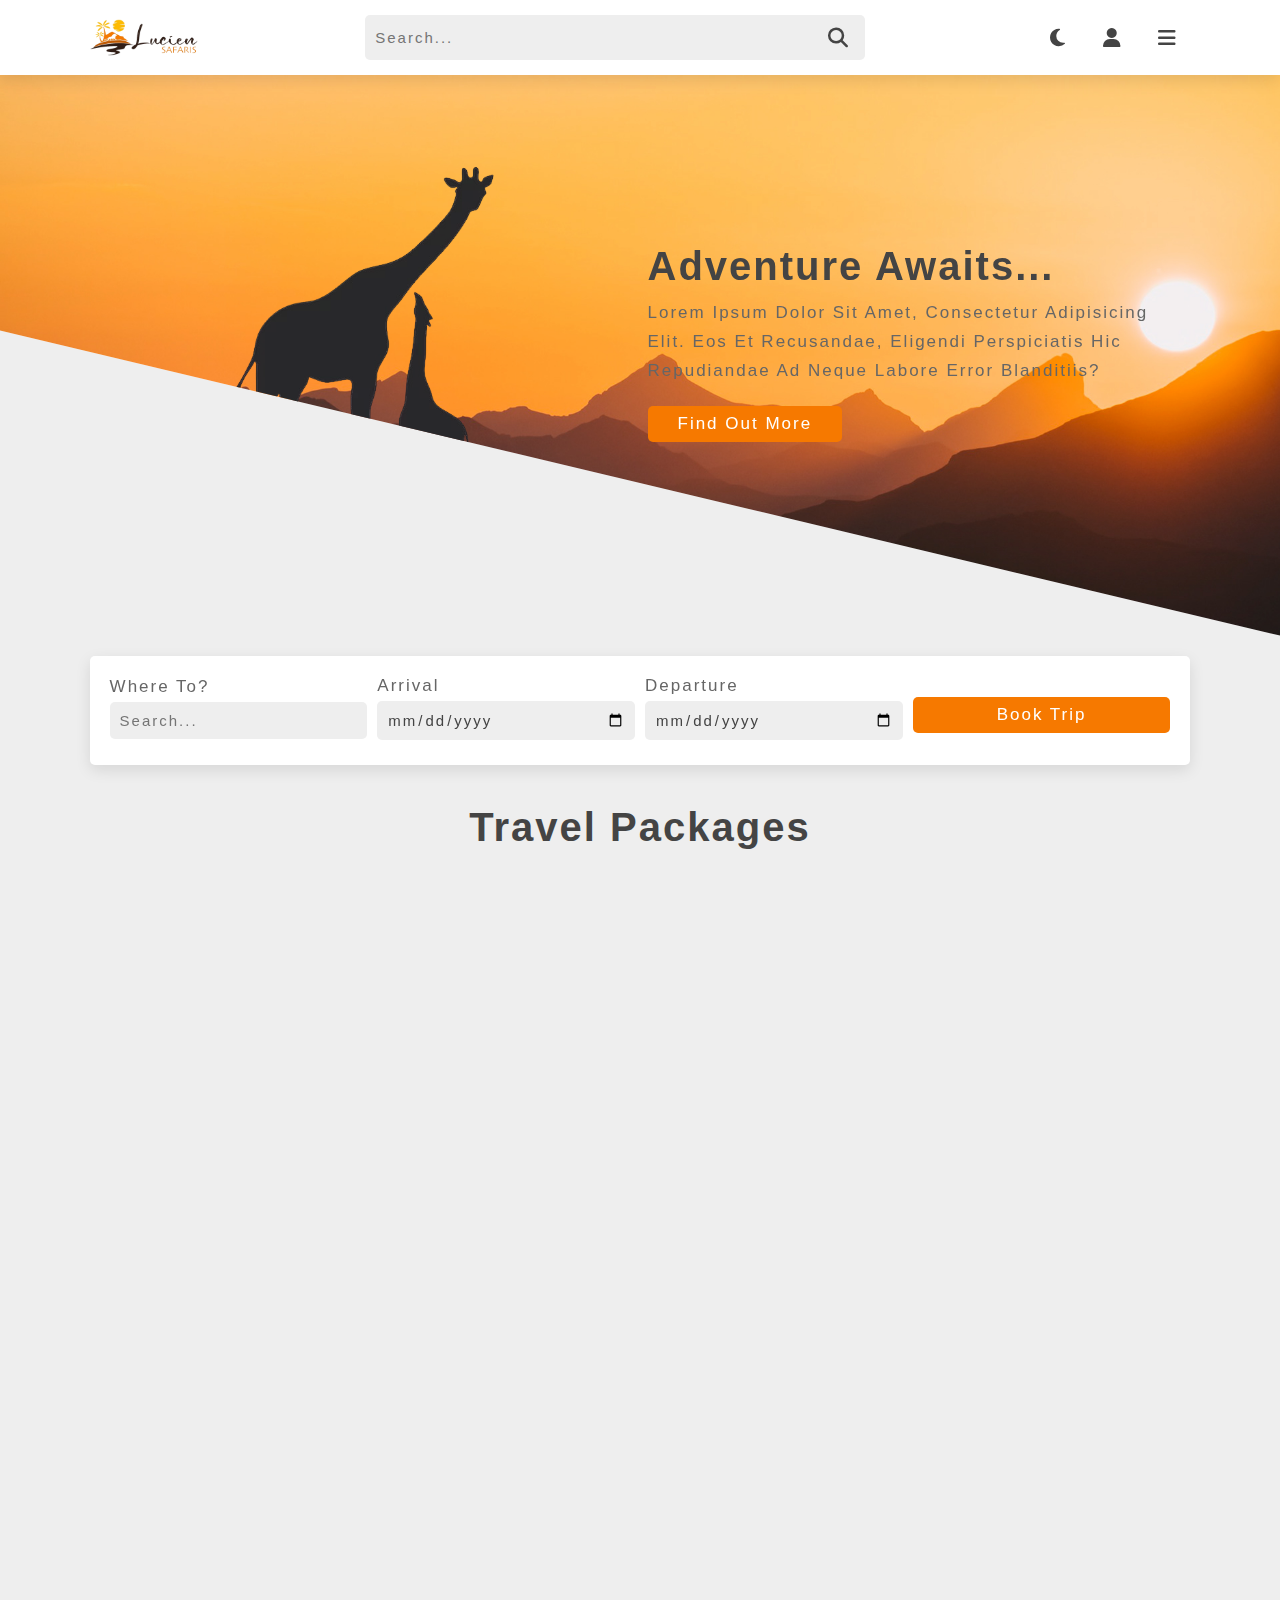
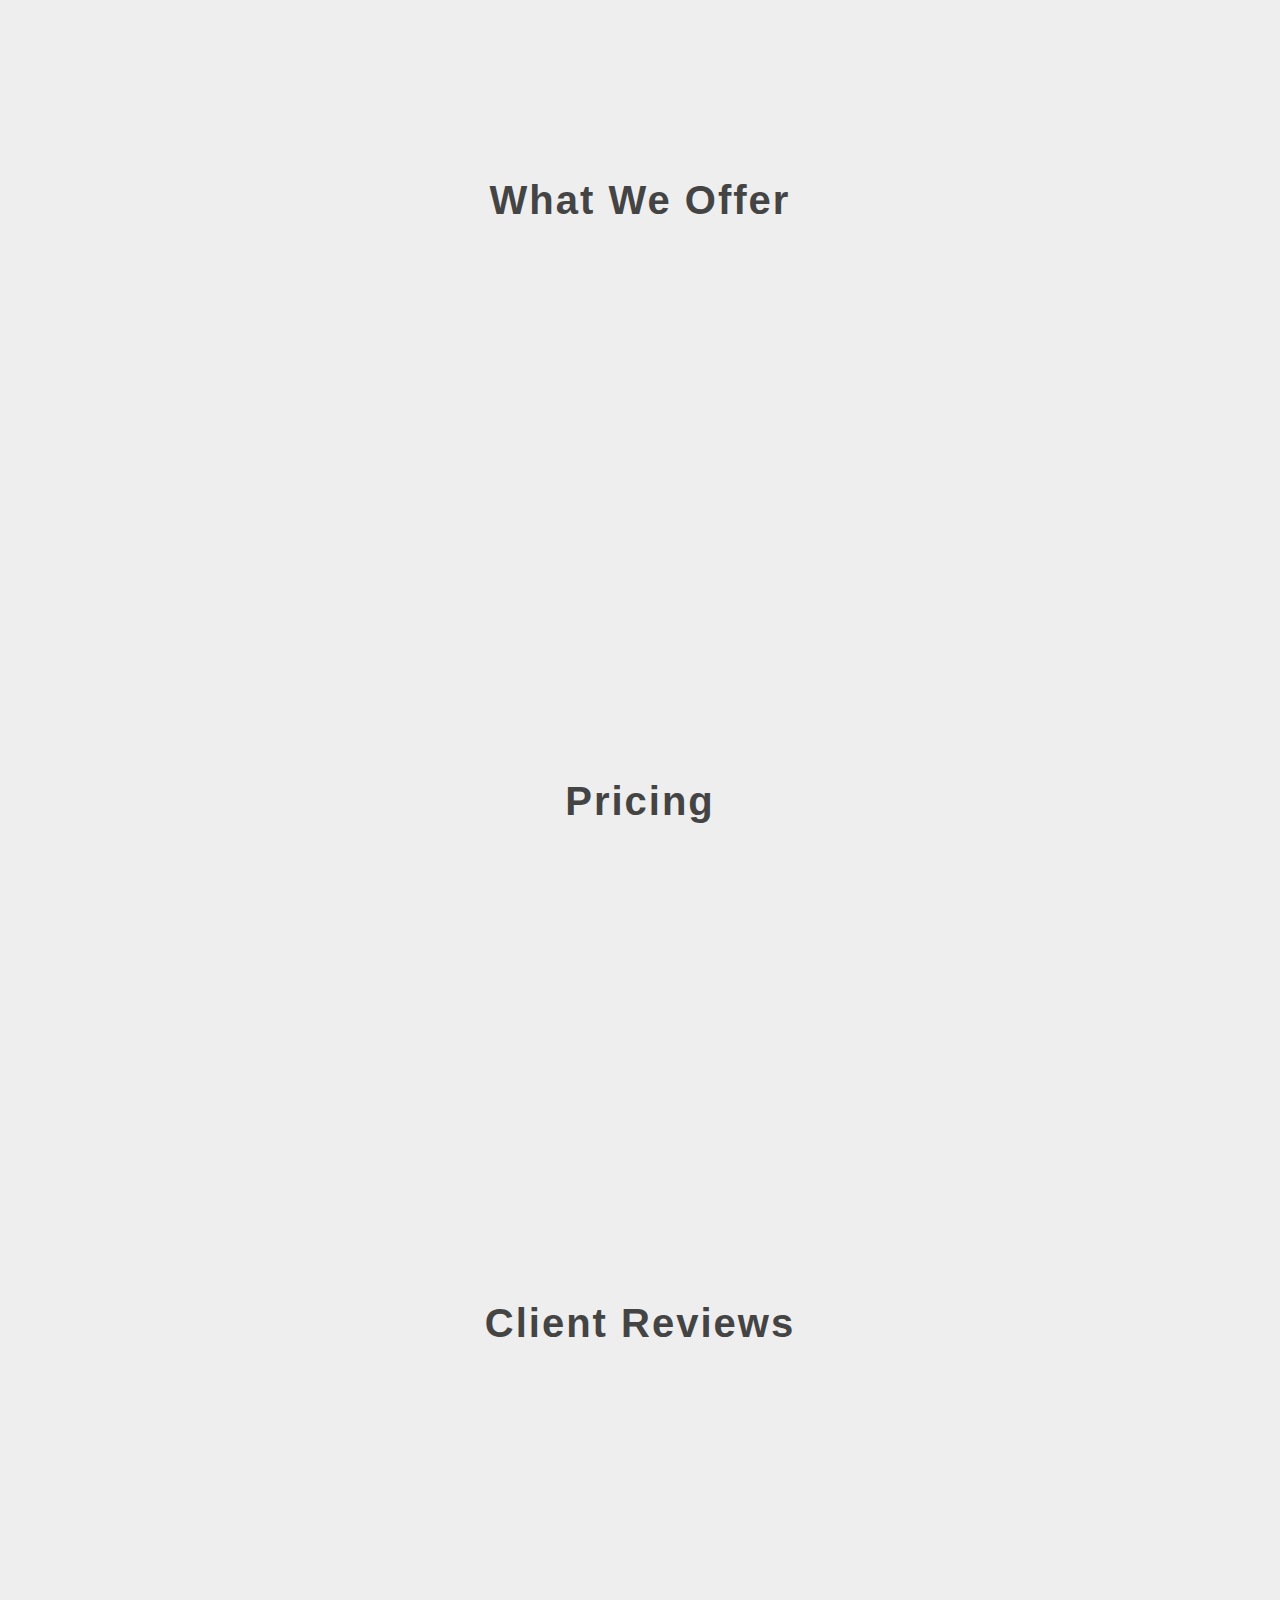
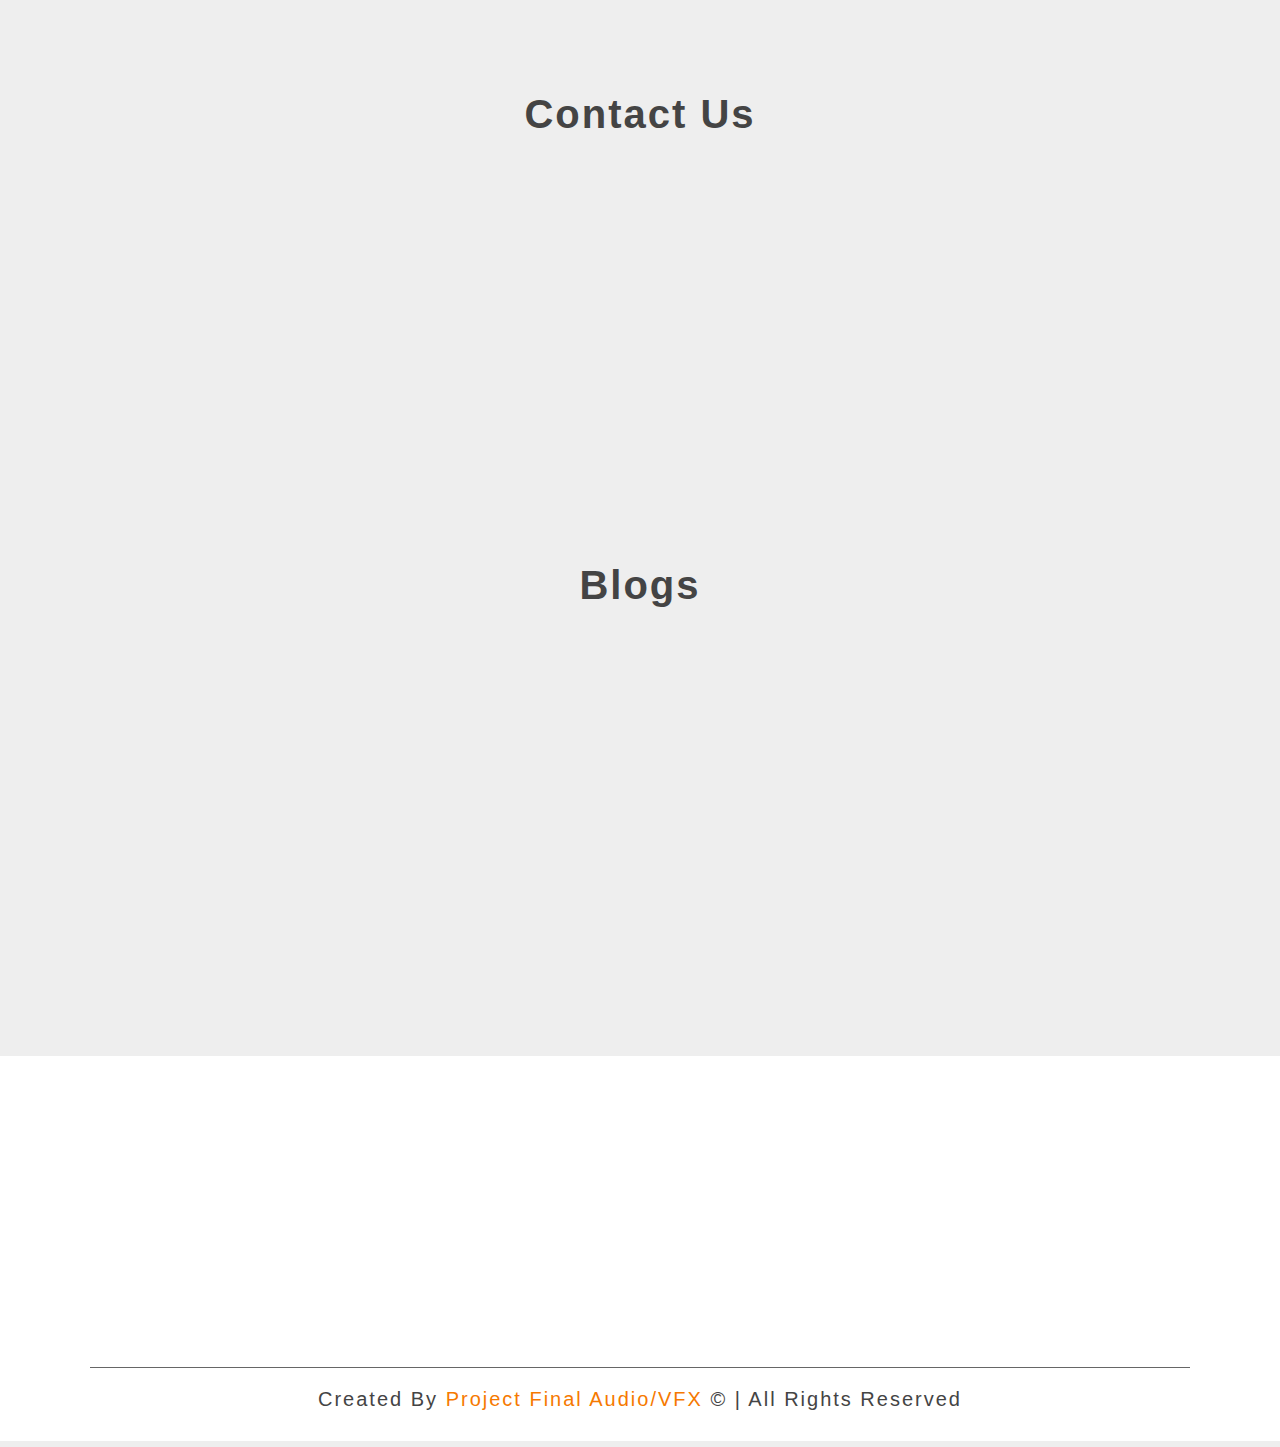
==== index.html @ 9d397d42 "initial commit" ====
<!DOCTYPE html>
<html lang="en">

<head>
  <meta charset="UTF-8">
  <meta http-equiv="X-UA-Compatible" content="IE=edge">
  <meta name="viewport" content="width=device-width, initial-scale=1.0">
  <title>Lucien Safaris | Home</title>
  <link rel="stylesheet" href="assets/aos/dist/aos.css">
  <link rel="stylesheet" href="assets/swiperv9.0.4/swiper-bundle.min.css">
  <link rel="stylesheet" href="fonts/fontawesome/css/all.min.css">
  <link rel="stylesheet" href="css/main.css">
</head>

<body>
  <header class="header">
    <img src="img/logo-concept.png" alt="logo" class="logo" id="img">

    <form action="#" class="search-form">
      <input type="search" name="" placeholder="Search..." id="search-box">
      <label for="searchBox" class="fas fa-search"></label>
    </form>

    <div class="icons">
      <div class="fas fa-search" id="search-btn"></div>
      <div class="fas fa-moon" id="theme-btn"></div>
      <div class="fas fa-user" id="login-btn"></div>
      <div class="fas fa-bars" id="menu-btn"></div>
    </div>

    <nav class="navbar">
      <a href="#home">Home</a>
      <a href="#packages">Packages</a>
      <a href="#services">What we Offer</a>
      <a href="#pricing">Pricing</a>
      <a href="#reviews">Reviews</a>
      <a href="#contact">Contact</a>
      <a href="#blogs">Blogs</a>
    </nav>

    <form action="#" class="login-form">
      <div class="input-box">
        <span>username</span>
        <input type="text" placeholder="Full Name...">
      </div>

      <div class="input-box">
        <span>password</span>
        <input type="text" placeholder="Password...">
      </div>

      <div class="remember">
        <input type="checkbox" name="" id="remember-login">
        <label for="saved-login">Remember Me</label>
      </div>
      <input type="submit" class="btn" value="login">
    </form>
  </header>

  <section class="home" id="home">
    <div class="image" data-aos="fade-down">
      <img id="silohuette" src="img/giraffe-silohuette.png" alt="giraffe-silohuette">
    </div>

    <div class="content" data-aos="fade-up">
      <h3 id="home-title">Adventure Awaits...</h3>
      <p id="home-content">Lorem ipsum dolor sit amet, consectetur adipisicing elit. Eos et recusandae, eligendi perspiciatis hic
        repudiandae ad neque labore error blanditiis?</p>
      <a href="#" class="btn">Find Out More</a>
    </div>
  </section>

  <!-- SEARCH FILTER -->
  <section class="form-container" data-aos="zoom-in">
    <form action="#">
      <div class="input-box">
        <span>Where to?</span>
        <input type="text" placeholder="Search...">
      </div>

      <div class="input-box">
        <span>Arrival</span>
        <input type="date">
      </div>

      <div class="input-box">
        <span>Departure</span>
        <input type="date">
      </div>

      <input type="submit" value="Book Trip" class="btn">
    </form>
  </section>

  <!-- PACKAGES -->
  <section class="packages" id="packages">

    <h1 class="heading">Travel Packages</h1>

    <div class="box-container">
      <div class="box" data-aos="fade-up">
        <div class="image">
          <img src="img/pkg1.png" alt="packages">
          <h3><i class="fas fa-map-marker-alt"></i>Mombasa</h3>
        </div>
        <div class="content">
          <div class="price">15,000 <span>22,000</span></div>
          <p>Lorem ipsum dolor sit amet consectetur adipisicing elit. Officiis, sequi.</p>
          <a href="#" class="btn">Book Trip</a>
        </div>
      </div>

      <div class="box" data-aos="fade-up">
        <div class="image">
          <img src="img/pkg2.png" alt="packages">
          <h3><i class="fas fa-map-marker-alt"></i>Taita Taveta</h3>
        </div>
        <div class="content">
          <div class="price">15,000 <span>22,000</span></div>
          <p>Lorem ipsum dolor sit amet consectetur adipisicing elit. Officiis, sequi.</p>
          <a href="#" class="btn">Book Trip</a>
        </div>
      </div>

      <div class="box" data-aos="fade-up">
        <div class="image">
          <img src="img/pkg3.png" alt="packages">
          <h3><i class="fas fa-map-marker-alt"></i>Kilifi</h3>
        </div>
        <div class="content">
          <div class="price">15,000 <span>22,000</span></div>
          <p>Lorem ipsum dolor sit amet consectetur adipisicing elit. Officiis, sequi.</p>
          <a href="#" class="btn">Book Trip</a>
        </div>
      </div>

      <div class="box" data-aos="fade-up">
        <div class="image">
          <img src="img/pkg4.png" alt="packages">
          <h3><i class="fas fa-map-marker-alt"></i>Pwani</h3>
        </div>
        <div class="content">
          <div class="price">15,000 <span>22,000</span></div>
          <p>Lorem ipsum dolor sit amet consectetur adipisicing elit. Officiis, sequi.</p>
          <a href="#" class="btn">Book Trip</a>
        </div>
      </div>

      <div class="box" data-aos="fade-up">
        <div class="image">
          <img src="img/pkg1.png" alt="packages">
          <h3><i class="fas fa-map-marker-alt"></i>Tsavo</h3>
        </div>
        <div class="content">
          <div class="price">15,000 <span>22,000</span></div>
          <p>Lorem ipsum dolor sit amet consectetur adipisicing elit. Officiis, sequi.</p>
          <a href="#" class="btn">Book Trip</a>
        </div>
      </div>

      <div class="box" data-aos="fade-up">
        <div class="image">
          <img src="img/pkg2.png" alt="packages">
          <h3><i class="fas fa-map-marker-alt"></i>Nzoia</h3>
        </div>
        <div class="content">
          <div class="price">15,000 <span>22,000</span></div>
          <p>Lorem ipsum dolor sit amet consectetur adipisicing elit. Officiis, sequi.</p>
          <a href="#" class="btn">Book Trip</a>
        </div>
      </div>
    </div>
  </section>

  <!-- SERVICES -->
  <section class="services" id="services">

    <h1 class="heading">What we Offer</h1>
    <div class="box-container">
      <div class="box" data-aos="zoom-in">
        <span>01</span>
        <i class="fas fa-hotel"></i>
        <h3>Hotels at Affordable Rates</h3>
        <p>Lorem ipsum dolor sit, amet consectetur adipisicing elit. Saepe, quam!</p>
      </div>

      <div class="box" data-aos="zoom-in">
        <span>02</span>
        <i class="fas fa-plane"></i>
        <h3>Quick Flights</h3>
        <p>Lorem ipsum dolor sit, amet consectetur adipisicing elit. Saepe, quam!</p>
      </div>

      <div class="box" data-aos="zoom-in">
        <span>03</span>
        <i class="fas fa-utensils"></i>
        <h3>Catering</h3>
        <p>Lorem ipsum dolor sit, amet consectetur adipisicing elit. Saepe, quam!</p>
      </div>

      <div class="box" data-aos="zoom-in">
        <span>04</span>
        <i class="fas fa-globe"></i>
        <h3>Work Out Facilities</h3>
        <p>Lorem ipsum dolor sit, amet consectetur adipisicing elit. Saepe, quam!</p>
      </div>

      <div class="box" data-aos="zoom-in">
        <span>05</span>
        <i class="fas fa-hiking"></i>
        <h3>Outdore Activities</h3>
        <p>Lorem ipsum dolor sit, amet consectetur adipisicing elit. Saepe, quam!</p>
      </div>

      <div class="box" data-aos="zoom-in">
        <span>06</span>
        <i class="fas fa-bullhorn"></i>
        <h3>Safety</h3>
        <p>Lorem ipsum dolor sit, amet consectetur adipisim!</p>
      </div>
    </div>
  </section>

  <!-- PRICING -->
  <section class="pricing" id="pricing">

    <h1 class="heading">Pricing</h1>
    <div class="box-container">
      <div class="box" data-aos="zoom-in-up">
        <h3>Casual Traveller</h3>
        <div class="price">
          <span>KES</span>
          <span class="amount">10,000</span>
          <span>/Trip</span>
        </div>
        <ul>
          <li>7 days</li>
          <li>Accomodation</li>
          <li>Food and Beverages</li>
          <li>Security</li>
          <li>Money Back Guarantee</li>
        </ul>
        <a href="#" class="btn">Purchase</a>
      </div>

      <div class="box" data-aos="zoom-in-up">
        <h3>Adventurous Traveller</h3>
        <div class="price">
          <span>KES</span>
          <span class="amount">20,000</span>
          <span>/Trip</span>
        </div>
        <ul>
          <li>15 days</li>
          <li>Accomodation</li>
          <li>Food and Beverages</li>
          <li>Security</li>
          <li>Money Back Guarantee</li>
        </ul>
        <a href="#" class="btn">Purchase</a>
      </div>

      <div class="box" data-aos="zoom-in-up">
        <h3>Vacation Bundle</h3>
        <div class="price">
          <span>KES</span>
          <span class="amount">40,000</span>
          <span>/Trip</span>
        </div>
        <ul>
          <li>28 days</li>
          <li>Luxury Resorts</li>
          <li>Food and Beverages</li>
          <li>Security</li>
          <li>Money Back Guarantee</li>
        </ul>
        <a href="#" class="btn">Purchase</a>
      </div>
    </div>
  </section>

  <!-- REVIEWS -->
  <section class="reviews" id="reviews">
    <h1 class="heading">Client Reviews</h1>
    <div class="swiper-container review-slider" data-aos="zoom-in">
      <div class="swiper-wrapper">

        <div class="swiper-slide slide">
          <img src="img/client1.jpg" alt="client-profile">
          <h3>Aisha Khayundi</h3>
          <p>
            Lorem ipsum dolor sit amet consectetur adipisicing elit. Repellat ullam expedita repellendus rerum nemo debitis.
          </p>
          <div class="stars">
            <i class="fas fa-star"></i>
            <i class="fas fa-star"></i>
            <i class="fas fa-star"></i>
            <i class="fas fa-star"></i>
            <i class="fas fa-star-half-alt"></i>
          </div>
        </div>

        <div class="swiper-slide slide">
          <img src="img/client1.jpg" alt="client-profile">
          <h3>Japheth Yahuma</h3>
          <p>
            Lorem ipsum dolor sit amet consectetur adipisicing elit. Repellat ullam expedita repellendus rerum nemo debitis.
          </p>
          <div class="stars">
            <i class="fas fa-star"></i>
            <i class="fas fa-star"></i>
            <i class="fas fa-star"></i>
            <i class="fas fa-star"></i>
            <i class="fas fa-star-half-alt"></i>
          </div>
        </div>

        <div class="swiper-slide slide">
          <img src="img/client1.jpg" alt="client-profile">
          <h3>Samuel Maswi</h3>
          <p>
            Lorem ipsum dolor sit amet consectetur adipisicing elit. Repellat ullam expedita repellendus rerum nemo debitis.
          </p>
          <div class="stars">
            <i class="fas fa-star"></i>
            <i class="fas fa-star"></i>
            <i class="fas fa-star"></i>
            <i class="fas fa-star"></i>
            <i class="fas fa-star-half-alt"></i>
          </div>
        </div>

        <div class="swiper-slide slide">
          <img src="img/client1.jpg" alt="client-profile">
          <h3>Roi Odhiambo</h3>
          <p>
            Lorem ipsum dolor sit amet consectetur adipisicing elit. Repellat ullam expedita repellendus rerum nemo debitis.
          </p>
          <div class="stars">
            <i class="fas fa-star"></i>
            <i class="fas fa-star"></i>
            <i class="fas fa-star"></i>
            <i class="fas fa-star"></i>
            <i class="fas fa-star-half-alt"></i>
          </div>
        </div>
      </div>
      <div class="swiper-pagination"></div>
    </div>
  </section>

  <!-- CONTACT -->
  <section class="contact" id="contact">

    <h1 class="heading">Contact Us</h1>

    <form action="#" data-aos="zoom">
      <div class="input-box">
        <input type="text" placeholder="Name..." data-aos="fade-up">
        <input type="email" placeholder="Email..." data-aos="fade-up">  
      </div>

      <div class="input-box">
        <input type="number" placeholder="Number..." data-aos="fade-up">
        <input type="text" placeholder="Subject..." data-aos="fade-up">  
      </div>

      <textarea name="" placeholder="Message..." id="" cols="30" rows="10" data-aos="fade-up"></textarea>

      <input type="submit" value="Send Message" class="btn">
    </form>
  </section>

  <!-- BLOG -->
  <section class="blogs" id="blogs">

    <h1 class="heading">Blogs</h1>

    <div class="box-container">

      <div class="box" data-aos="fade-up">
        <div class="image">
          <img src="img/zebra1.jpg" alt="blog">
        </div>
        <div class="content">
          <h3>Experience the Coastal Plains in a new light...</h3>
          <a href="#" class="btn">Read More</a>
          <div class="icons">
            <a href="#"><i class="fas fa-calendar"></i>25th Dec, 2022</a>
            <a href="#"><i class="fas fa-user"></i>by Admin</a>
          </div>
        </div>
      </div>

      <div class="box" data-aos="fade-up">
        <div class="image">
          <img src="img/zebra1.jpg" alt="blog">
        </div>
        <div class="content">
          <h3>Experience the Coastal Plains in a new light...</h3>
          <a href="#" class="btn">Read More</a>
          <div class="icons">
            <a href="#"><i class="fas fa-calendar"></i>25th Dec, 2022</a>
            <a href="#"><i class="fas fa-user"></i>by Admin</a>
          </div>
        </div>
      </div>

      <div class="box" data-aos="fade-up">
        <div class="image">
          <img src="img/zebra1.jpg" alt="blog">
        </div>
        <div class="content">
          <h3>Experience the Coastal Plains in a new light...</h3>
          <a href="#" class="btn">Read More</a>
          <div class="icons">
            <a href="#"><i class="fas fa-calendar"></i>25th Dec, 2022</a>
            <a href="#"><i class="fas fa-user"></i>by Admin</a>
          </div>
        </div>
      </div>
    </div>
  </section>

  <!-- FOOTER -->
  <section class="footer">

    <div class="box-container">
      <div class="box" data-aos="fade-up">
        <h3>Our Offices</h3>
        <a href="#"><i class="fas fa-map-marker-alt"></i>Nairobi</a>
        <a href="#"><i class="fas fa-map-marker-alt"></i>Mombasa</a>
      </div>

      <div class="box" data-aos="fade-up">
        <h3>Hyper Links</h3>
        <a href="#home"><i class="fas fa-chevron-right"></i>Home</a>
        <a href="#packages"><i class="fas fa-chevron-right"></i>Packages</a>
        <a href="#services"><i class="fas fa-chevron-right"></i>Services</a>
        <a href="#reviews"><i class="fas fa-chevron-right"></i>Reviews</a>
        <a href="#contact"><i class="fas fa-chevron-right"></i>Contact</a>
        <a href="#blogs"><i class="fas fa-chevron-right"></i>Blogs</a>
      </div>

      <div class="box" data-aos="fade-up">
        <h3>Contact Information</h3>
        <a href="#"><i class="fas fa-phone"></i>+254-705-227099</a>
        <a href="#"><i class="fas fa-envelope"></i>luciensafaris@gmail.com</a>
        <a href="#"><i class="fas fa-map-marker-alt"></i>Nairobi, Kenya 00-100</a>
      </div>

      <div class="box" data-aos="fade-up">
        <h3>Social Media Links</h3>
        <a href="#"><i class="fab fa-facebook-f"></i>Facebook</a>
        <a href="#"><i class="fab fa-instagram-square"></i>Instagram</a>
        <a href="#"><i class="fab fa-twitter"></i>Twitter</a>
        <a href="#"><i class="fab fa-linkedin-in"></i>Linked In</a>
      </div>
    </div>

    <div class="credit">created by <span>Project Final Audio/VFX</span> &copy; | all rights reserved</div>

  </section>

  <script src="assets/aos/dist/aos.js"></script>
  <script src="assets/swiperv9.0.4/swiper-bundle.min.js"></script>
  <script src="js/main.js"></script>

  <script>
    AOS.init({
      duration: 800,
      delay: 400
    });
  </script>
</body>
</html>
---- css/main.css ----
:root {
    --primary: #c8ad7e;
    --secondary: #20decd;
    --light: #f67900;
    --text-color-1: #444;
    --text-color-2: #666;
    --bg-color-1: #fff;
    --bg-color-2: #eee;
    --box-shadow: 0 .5rem 1.5rem rgba(0, 0, 0, .1);
}

* {
    margin: 0;
    padding: 0;
    box-sizing: border-box;
    font-family: 'Segoe UI', Tahoma, Geneva, Verdana, sans-serif;
    letter-spacing: 2px;
    outline: none;
    border: none;
    text-decoration: none;
    text-transform: capitalize;
    transition: all .2s linear;
}

html {
    font-size: 62.5%;
    overflow-x: hidden;
    scroll-padding-top: 7rem;
    scroll-behavior: smooth;
}

html::webkit-scrollbar {
    width: .8rem;
}

html::webkit-scrollbar-track {
    background: transparent;
}

html::webkit-scrollbar-thumb {
    background: var(--primary);
    border-radius: 5rem;
}

body {
    background-color: var(--bg-color-2);
}

body.active {
    --secondary: #20decd;
    --light: #f67900;
    --text-color-1: #fff;
    --text-color-2: #eee;
    --bg-color-1: #333;
    --bg-color-2: #222;
    --box-shadow: 0 .5rem 1.5rem rgba(0, 0, 0, .4);
}

section {
    padding: 2rem 7%;
}

.heading {
    text-align: center;
    padding-bottom: 2rem;
    color: var(--text-color-1);
    font-size: 4rem;
}

.heading span {
    position: relative;
    z-index: 0;
}

.heading span::before {
    content: '';
    position: absolute;
    bottom: 1rem;
    left: 0;
    z-index: -1;
    background: var(--light);
    height: 100%;
    width: 100%;
    clip-path: polygon(0 90%, 100% 83%, 100% 100%, 0% 100%);
}

.btn {
    margin-top: 1rem;
    display: inline-block;
    padding: .8rem 3rem;
    font-size: 1.7rem;
    color: #fff;
    background: var(--light);
    border-radius: .5rem;
    cursor: pointer;
}

.btn:hover {
    letter-spacing: .2rem;
}

.header {
    position: fixed;
    top: 0;
    left: 0;
    right: 0;
    background: var(--bg-color-1);
    box-shadow: var(--box-shadow);
    padding: 1.5rem 7%;
    z-index: 1000;
    display: flex;
    align-items: center;
    justify-content: space-between;
}

.header .logo {
    width: 10%;
}

.header .search-form {
    background: var(--bg-color-2);
    border-radius: .5rem;
    display: flex;
    align-items: center;
    height: 4.5rem;
    width: 50rem;
}

.header .search-form input {
    height: 100%;
    width: 100%;
    background: none;
    text-transform: none;
    font-size: 1.5rem;
    color: var(--text-color-1);
    padding: 1rem;
}

.header .search-form label {
    font-size: 2rem;
    margin-right: 1.5rem;
    color: var(--text-color-1);
    cursor: pointer;
}

.header .search-form label:hover {
    color: var(--light);
}

.header .icons div {
    height: 4.5rem;
    width: 4.5rem;
    line-height: 4.5rem;
    font-size: 2rem;
    text-align: center;
    border-radius: .5rem;
    margin-left: .5rem;
    color: var(--text-color-1);
    cursor: pointer;
}

.header .icons div:hover {
    color: #fff;
    background: var(--light);
}

/* SEARCH BUTTON WIDE SCREEN */
#search-btn {
    display: none;
}

.header .navbar {
    position: absolute;
    top: 115%;
    right: 7%;
    background: var(--bg-color-1);
    border-radius: .5rem;
    box-shadow: var(--box-shadow);
    width: 25rem;
    transform: scale(0);
    transform-origin: top right;
}

.header .navbar.active {
    transform: scale(1);
}

.header .navbar a {
    display: block;
    margin: 1rem;
    padding: 1rem;
    font-size: 1.5rem;
    color: var(--text-color-1);
    border-radius: .5rem;
}

.header .navbar a:hover {
    color: var(--light);
    background: var(--bg-color-2);
    padding-left: 2rem;
}

.header .login-form {
    position: absolute;
    top: 115%;
    right: 7%;
    background: var(--bg-color-1);
    border-radius: .5rem;
    box-shadow: var(--box-shadow);
    width: 35rem;
    padding: 2rem;
    transform: scale(0);
    transform-origin: top right;
}

.header .login-form.active {
    transform: scale(1);
}

.header .login-form .input-box {
    margin-bottom: 1rem;
}

.header .login-form .input-box span {
    font-size: 1rem;
    color: var(--text-color-2);
}

.header .login-form .input-box input {
    font-size: 1.5rem;
    color: var(--text-color-1);
    border-radius: .5rem;
    padding: 1rem;
    background: var(--bg-color-2);
    width: 100%;
    text-transform: none;
    margin: .5rem 0;
}

.header .login-form .remember {
    display: flex;
    align-items: center;
    gap: .5rem;
    padding: .5rem 0;
}

.header .login-form .remember label {
    color: var(--text-color-2);
    font-size: 1.5rem;
    cursor: pointer;
}

.header .login-form .btn {
    width: 100%;
}

.home {
    display: flex;
    align-items: center;
    flex-wrap: wrap;
    gap: 1.5rem;
    padding-top: 7rem;
    background: #fff url(/img/bg4.jpg) center center/cover no-repeat;
    clip-path: polygon(100% 0, 100% 100%, 0 52%, 0% 0%);
}

.home .image {
    flex: 1 1 45rem;
}

.home .image img {
    width: 100%;
}

.home .content {
    flex: 1 1 45rem;
}

.home .content h3 {
    color: var(--text-color-1);
    font-size: 4rem;
}

.home .content p {
    color: var(--text-color-2);
    font-size: 1.7rem;
    line-height: 1.7;
    padding: 1rem 0;
}

.form-container form {
    background-color: var(--bg-color-1);
    box-shadow: var(--box-shadow);
    border-radius: .5rem;
    padding: 2rem;
    display: flex;
    flex-wrap: wrap;
    gap: 1rem;
    align-items: center;
}

.form-container form .input-box {
    flex: 1 1 23rem;
}

.form-container form .input-box span {
    font-size: 1.7rem;
    color: var(--text-color-2);
}

.form-container form .input-box input {
    font-size: 1.5rem;
    color: var(--text-color-1);
    background: var(--bg-color-2);
    border-radius: .5rem;
    margin: .5rem 0;
    text-transform: none;
    width: 100%;
    padding: 1rem;
}

.form-container form .btn {
    flex: 1 1 23rem;
}

.packages .box-container {
    display: grid;
    grid-template-columns: repeat(auto-fit, minmax(30rem, 1fr));
    gap: 1.5rem;
}

.packages .box-container .box {
    background: var(--bg-color-1);
    border-radius: .5rem;
    box-shadow: var(--box-shadow);
}

.packages .box-container .box .image {
    height: 25rem;
    width: 100%;
    padding: 1.5rem;
    position: relative;
}

.packages .box-container .box .image img {
    height: 100%;
    width: 100%;
    object-fit: cover;
    border-radius: .5rem;
}

.packages .box-container .box .image h3 {
    position: absolute;
    top: 2.5rem;
    left: 2.5rem;
    font-size: 2rem;
    color: #fff;
    background: rgba(0, 0, 0, .5);
    border-radius: .5rem;
    font-weight: lighter;
    padding: .5rem 1.5rem;
}

.packages .box-container .box .image h3 i {
    color: var(--light);
}

.packages .box-container .box .content {
    padding: 1.5rem;
    padding-top: 0;

}

.packages .box-container .box .content .price {
    font-weight: 600;
    color: var(--text-color-1);
    font-size: 2.5rem;
}

.packages .box-container .box .content .price span {
    font-weight: lighter;
    color: var(--text-color-2);
    font-size: 1.5rem;
    text-decoration: line-through;
}

.packages .box-container .box .content p {
    font-size: 1.5rem;
    padding: .5rem 0;
    color: var(--text-color-2);
    line-height: 1.7;
}

.services .box-container {
    display: grid;
    grid-template-columns: repeat(auto-fit, minmax(30rem, 1fr));
    gap: 1.5rem;
}

.services .box-container .box {
    background: var(--bg-color-1);
    border-radius: .5rem;
    box-shadow: var(--box-shadow);
    position: relative;
    padding: 2rem;
}

.services .box-container .box span {
    position: absolute;
    top: .5rem;
    right: 2rem;
    color: var(--text-color-2);
    font-weight: bolder;
    font-size: 5rem;
}

.services .box-container .box i {
    height: 6rem;
    width: 6rem;
    line-height: 6rem;
    text-align: center;
    font-size: 2.5rem;
    color: #fff;
    background: var(--light);
    border-radius: 50%;
    margin-bottom: .5rem;
}

.services .box-container .box h3 {
    color: var(--text-color-1);
    font-size: 2.3rem;
    padding: .7rem 0;
}

.services .box-container .box p {
    color: var(--text-color-2);
    font-size: 1.5rem;
    line-height: 1.8;
}

.pricing .box-container {
    display: grid;
    grid-template-columns: repeat(auto-fit, minmax(30rem, 1fr));
    gap: 1.5rem;
}

.pricing .box-container .box {
    background: var(--bg-color-1);
    border-radius: .5rem;
    box-shadow: var(--box-shadow);
    padding: 2rem;
    text-align: center;
}

.pricing .box-container .box h3 {
    padding: 1rem;
    background: var(--bg-color-2);
    border-radius: .5rem;
    font-size: 2rem;
    color: var(--text-color-1);
}

.pricing .box-container .box .price {
    padding-top: 2rem;
}

.pricing .box-container .box .price span {
    font-size: 2rem;
    color: var(--text-color-2);
}

.pricing .box-container .box .price .amount {
    font-size: 5rem;
    color: var(--text-color-1);
    font-weight: bolder;
}

.pricing .box-container .box ul {
    padding: .5rem 0;
    list-style: none;
}

.pricing .box-container .box ul li {
    padding: 1rem 0;
    font-size: 1.7rem;
    color: var(--text-color-2);
}

.reviews .review-slider {
    box-shadow: var(--box-shadow);
}

.reviews .review-slider .slide {
    background: var(--bg-color-1);
    border-radius: .5rem;
    text-align: center;
    padding: 3rem;
}

.reviews .review-slider .slide img {
    height: 10rem;
    width: 10rem;
    border-radius: 50%;
    object-fit: cover;
    margin-bottom: .5rem;
}

.reviews .review-slider .slide h3 {
    font-size: 2.5rem;
    color: var(--text-color-1);
}

.reviews .review-slider .slide p {
    font-size: 1.5rem;
    color: var(--text-color-2);
    line-height: 1.7;
    padding: 1rem 0;
}

.reviews .review-slider .slide .stars {
    padding: 1rem 0;
    padding-bottom: 1.5rem;
}

.reviews .review-slider .slide .stars i {
    font-size: 2rem;
    color: var(--light);
}

.swiper-pagination-bullet-active {
    background: var(--light);
}

.contact form {
    max-width: 70rem;
    margin: 0 auto;
    text-align: center;
}

.contact form .input-box {
    display: flex;
    flex-wrap: wrap;
    justify-content: space-between;
}

.contact form textarea,
.contact form .input-box input {
    width: 100%;
    padding: 1rem;
    font-size: 1.6rem;
    color: var(--text-color-1);
    margin: .7rem 0;
    background: var(--bg-color-1);
    box-shadow: var(--box-shadow);
    text-transform: none;
    border-radius: .5rem;
}

.contact form textarea {
    height: 20rem;
    resize: none;
}

.contact form .input-box input {
    width: 49%;
}

.blogs .box-container {
    display: grid;
    grid-template-columns: repeat(auto-fit, minmax(30rem, 1fr));
    gap: 1.5rem;
}

.blogs .box-container .box {
    background: var(--bg-color-1);
    border-radius: .5rem;
    box-shadow: var(--box-shadow);
    padding: 2rem;
}

.blogs .box-container .box .image {
    height: 20rem;
    width: 100%;
    overflow: hidden;
    border-radius: .5rem;
    background: var(--text-color-2);
}

.blogs .box-container .box .image img {
    height: 100%;
    width: 100%;
}

.blogs .box-container .box:hover .image img {
    transform: scale(1.2);
}

.blogs .box-container .box .content {
    padding-top: 1rem;
}

.blogs .box-container .box .content h3 {
    font-size: 2rem;
    color: var(--text-color-2);
    line-height: 1.5;
}

.blogs .box-container .box .content .icons {
    display: flex;
    justify-content: space-between;
    border-top: .1rem solid --text-color-2;
    margin-top: 2rem;
    padding-top: 1.5rem;
}

.blogs .box-container .box .content .icons a {
    font-size: 1.5rem;
    color: var(--text-color-2);
}

.blogs .box-container .box .content .icons a:hover {
    color: var(--light);
}

.blogs .box-container .box .content .icons a i {
    padding-right: .5rem;
    color: var(--light);
}

.footer {
    background: var(--bg-color-1);
}

.footer .box-container {
    display: grid;
    grid-template-columns: repeat(auto-fit, minmax(20rem, 1fr));
    gap: 1.5rem;
}

.footer .box-container .box h3 {
    font-size: 2.5rem;
    color: var(--text-color-1);
    padding: 1rem 0;
}

.footer .box-container .box a {
    display: block;
    font-size: 1.5rem;
    color: var(--text-color-2);
    padding: 1rem 0;
}

.footer .box-container .box a i {
    padding-right: .5rem;
    color: var(--light);
}

.footer .box-container .box a:hover i {
    padding-right: 2rem;
}

.footer .credit {
    font-size: 2rem;
    text-align: center;
    border-top: .1rem solid var(--text-color-2);
    padding: 1rem;
    padding-top: 2rem;
    margin-top: 2rem;
    color: var(--text-color-1);
}

.footer .credit span {
    color: var(--light);
}



/* MEDIA QUERIES */
@media (max-width: 991px) {
    html {
        font-size: 55%;
    }

    .header {
        padding: 1.5rem 2rem;
    }

    section {
        padding: 2rem;
    }
}

@media (max-width: 768px) {

    .home {
        clip-path: polygon(50% 0%, 100% 0, 100% 100%, 0 100%, 0% 38%);
    }

    .home .content h3 {
        color: #fff;
    }

    .home .content p {
        color: #fff;
    }

    .header .logo {
        width: 20%;
    }

    .header .navbar {
        right: 2rem;
    }

    .header .login-form {
        right: 2rem;
    }

    #search-btn {
        display: inline-block;
    }

    .header .search-form {
        position: absolute;
        top: 115%;
        right: 2rem;
        background: var(--bg-color-1);
        border-radius: .5rem;
        width: 90%;
        box-shadow: var(--box-shadow);
        transform: scale(0);
        transform-origin: top right;
    }

    .header .search-form.active {
        transform: scale(1);
    }
}

@media (max-width: 450px) {
    html {
        font-size: 50%;
    }

    .home {
        clip-path: polygon(0 1%, 75% 0%, 100% 50%, 100% 100%, 0 100%, 0% 50%);
    }

    .header .logo {
        width: 30%;
    }

    .contact form .input-box input {
        width: 100%;
    }

}
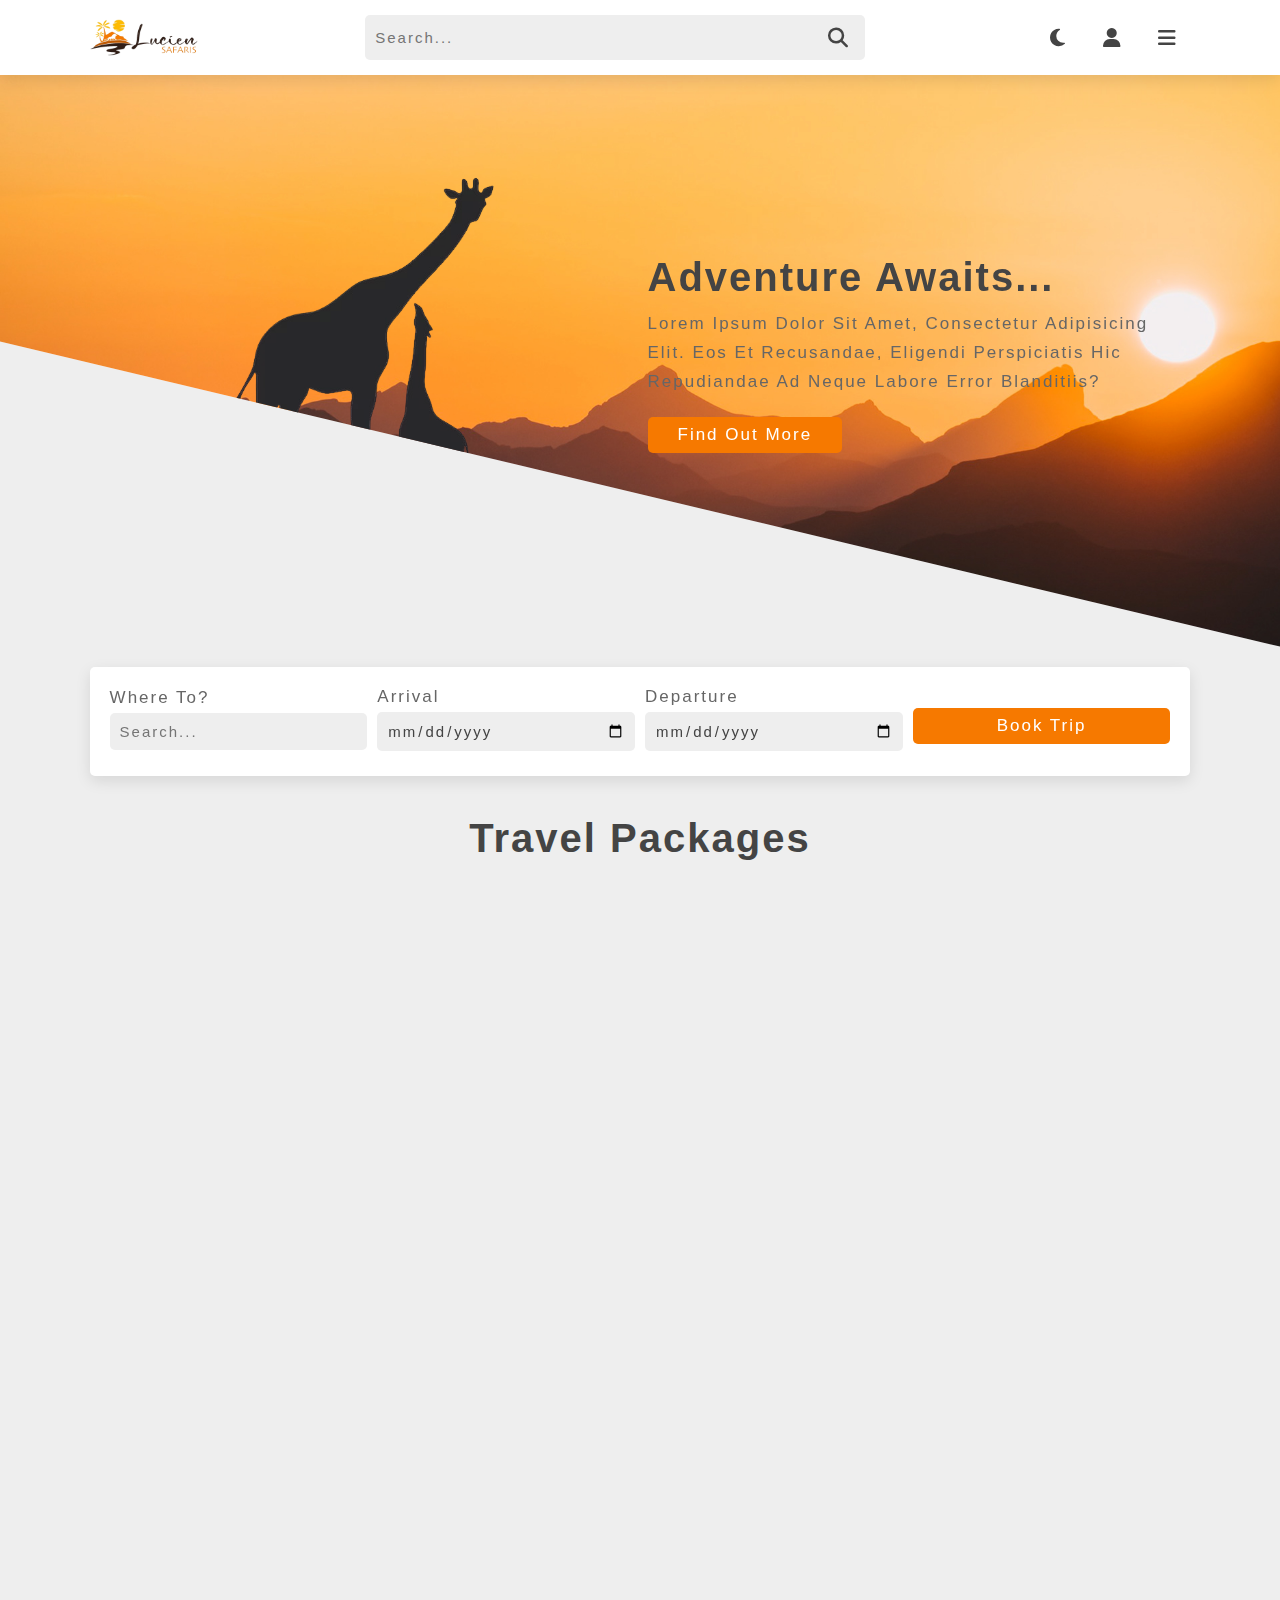
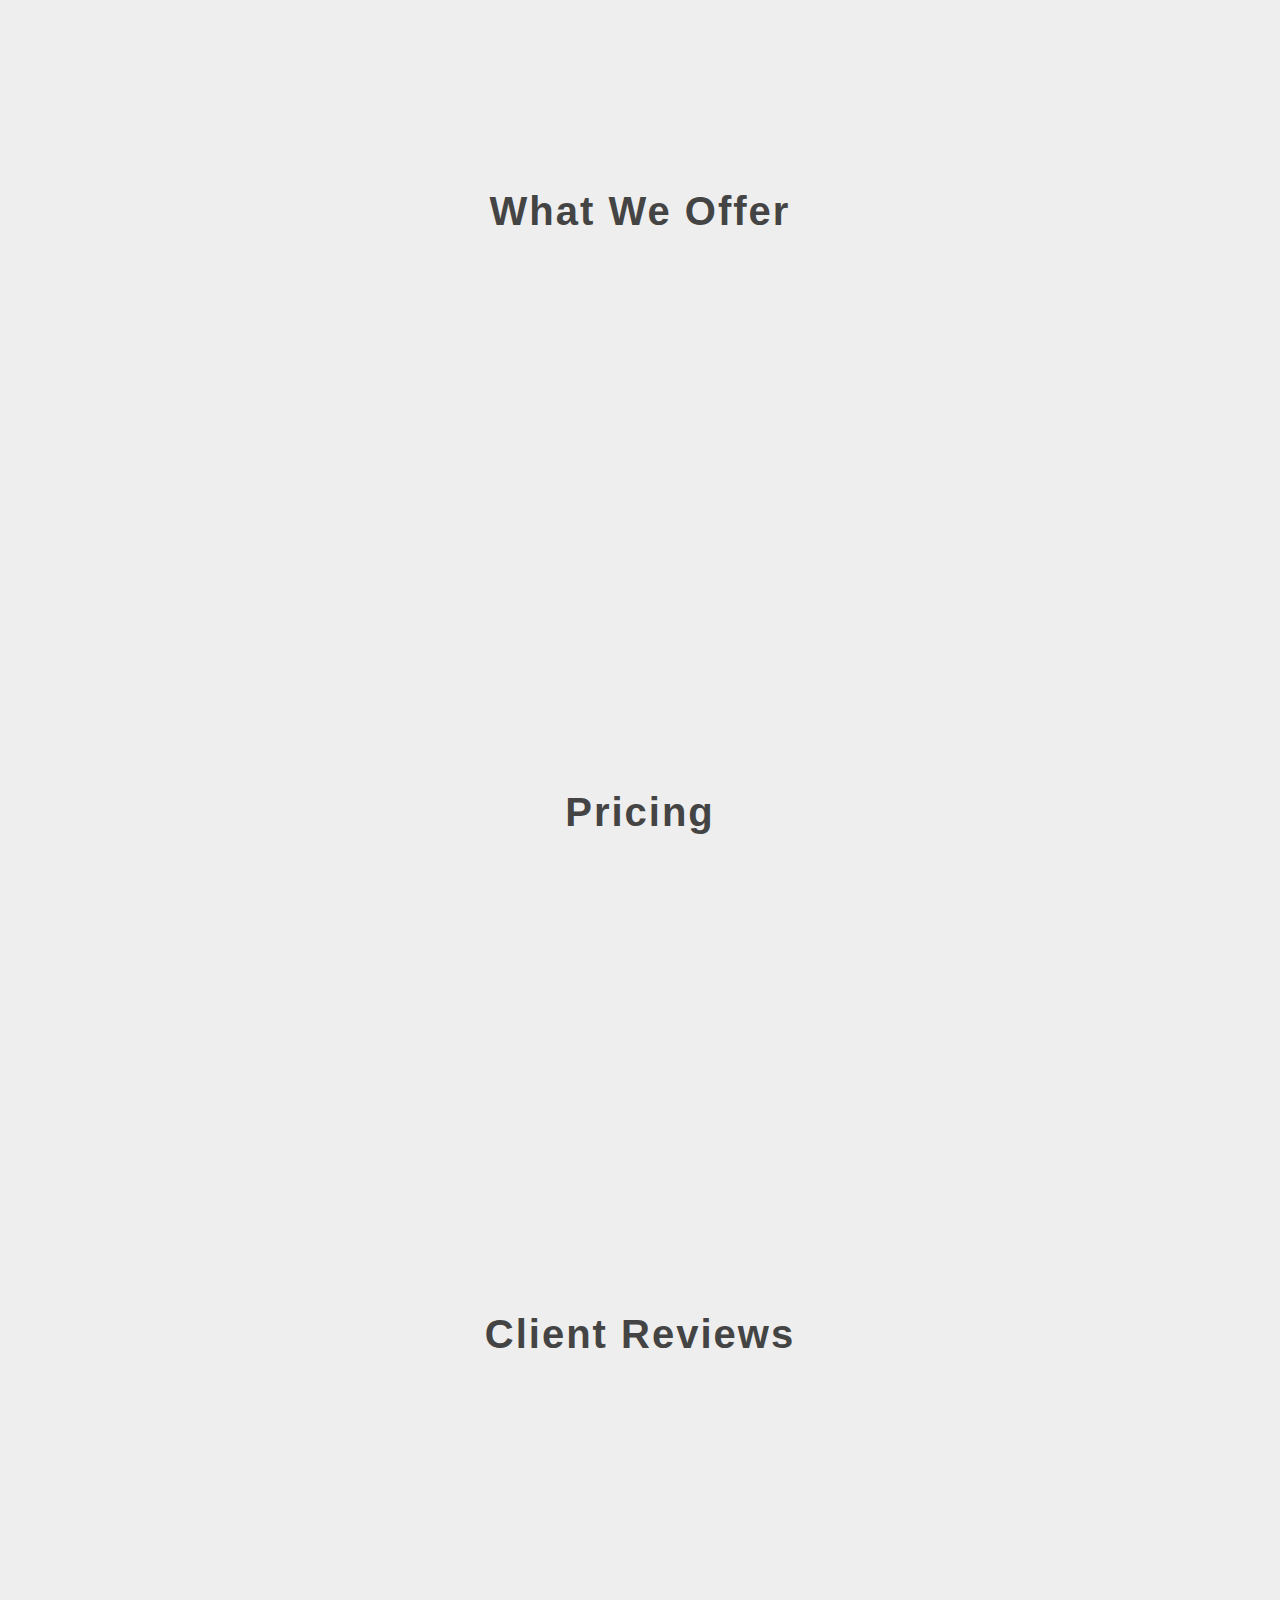
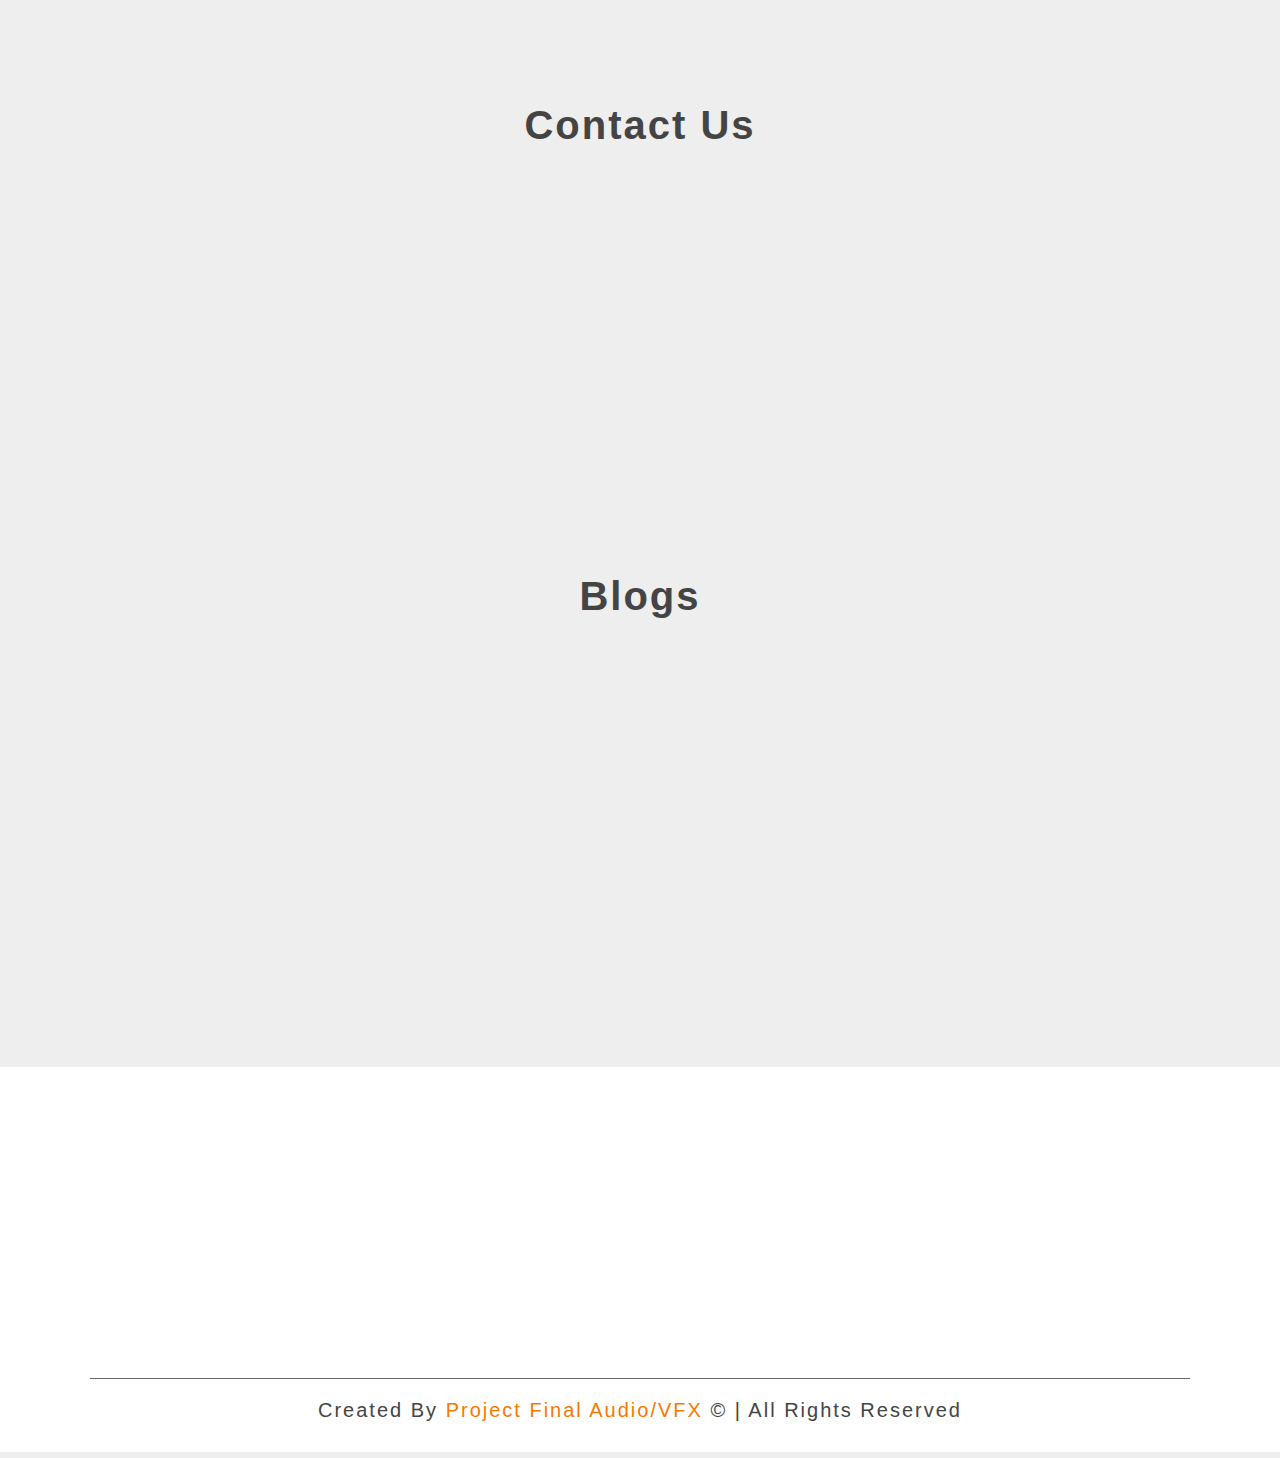
==== commit 1663bd23: "UPDATE: UI update" ====
--- a/index.html
+++ b/index.html
@@ -9,7 +9,8 @@
   <link rel="stylesheet" href="assets/aos/dist/aos.css">
   <link rel="stylesheet" href="assets/swiperv9.0.4/swiper-bundle.min.css">
   <link rel="stylesheet" href="fonts/fontawesome/css/all.min.css">
-  <link rel="stylesheet" href="css/main.css">
+  <link rel="stylesheet" href="css/main.css"> 
+  <!--FAVICON-->>
 </head>
 
 <body>
--- a/css/main.css
+++ b/css/main.css
@@ -29,17 +29,20 @@
     scroll-behavior: smooth;
 }
 
-html::webkit-scrollbar {
-    width: .8rem;
-}
-
-html::webkit-scrollbar-track {
-    background: transparent;
-}
-
-html::webkit-scrollbar-thumb {
+::-webkit-scrollbar {
+    width: 5px;
+}
+
+::-webkit-scrollbar-track {
+    background: var(--bg-color-1);
+}
+
+::-webkit-scrollbar-thumb {
+    background: #ff8f1fa1;
+}
+
+::-webkit-scrollbar-thumb:hover {
     background: var(--primary);
-    border-radius: 5rem;
 }
 
 body {
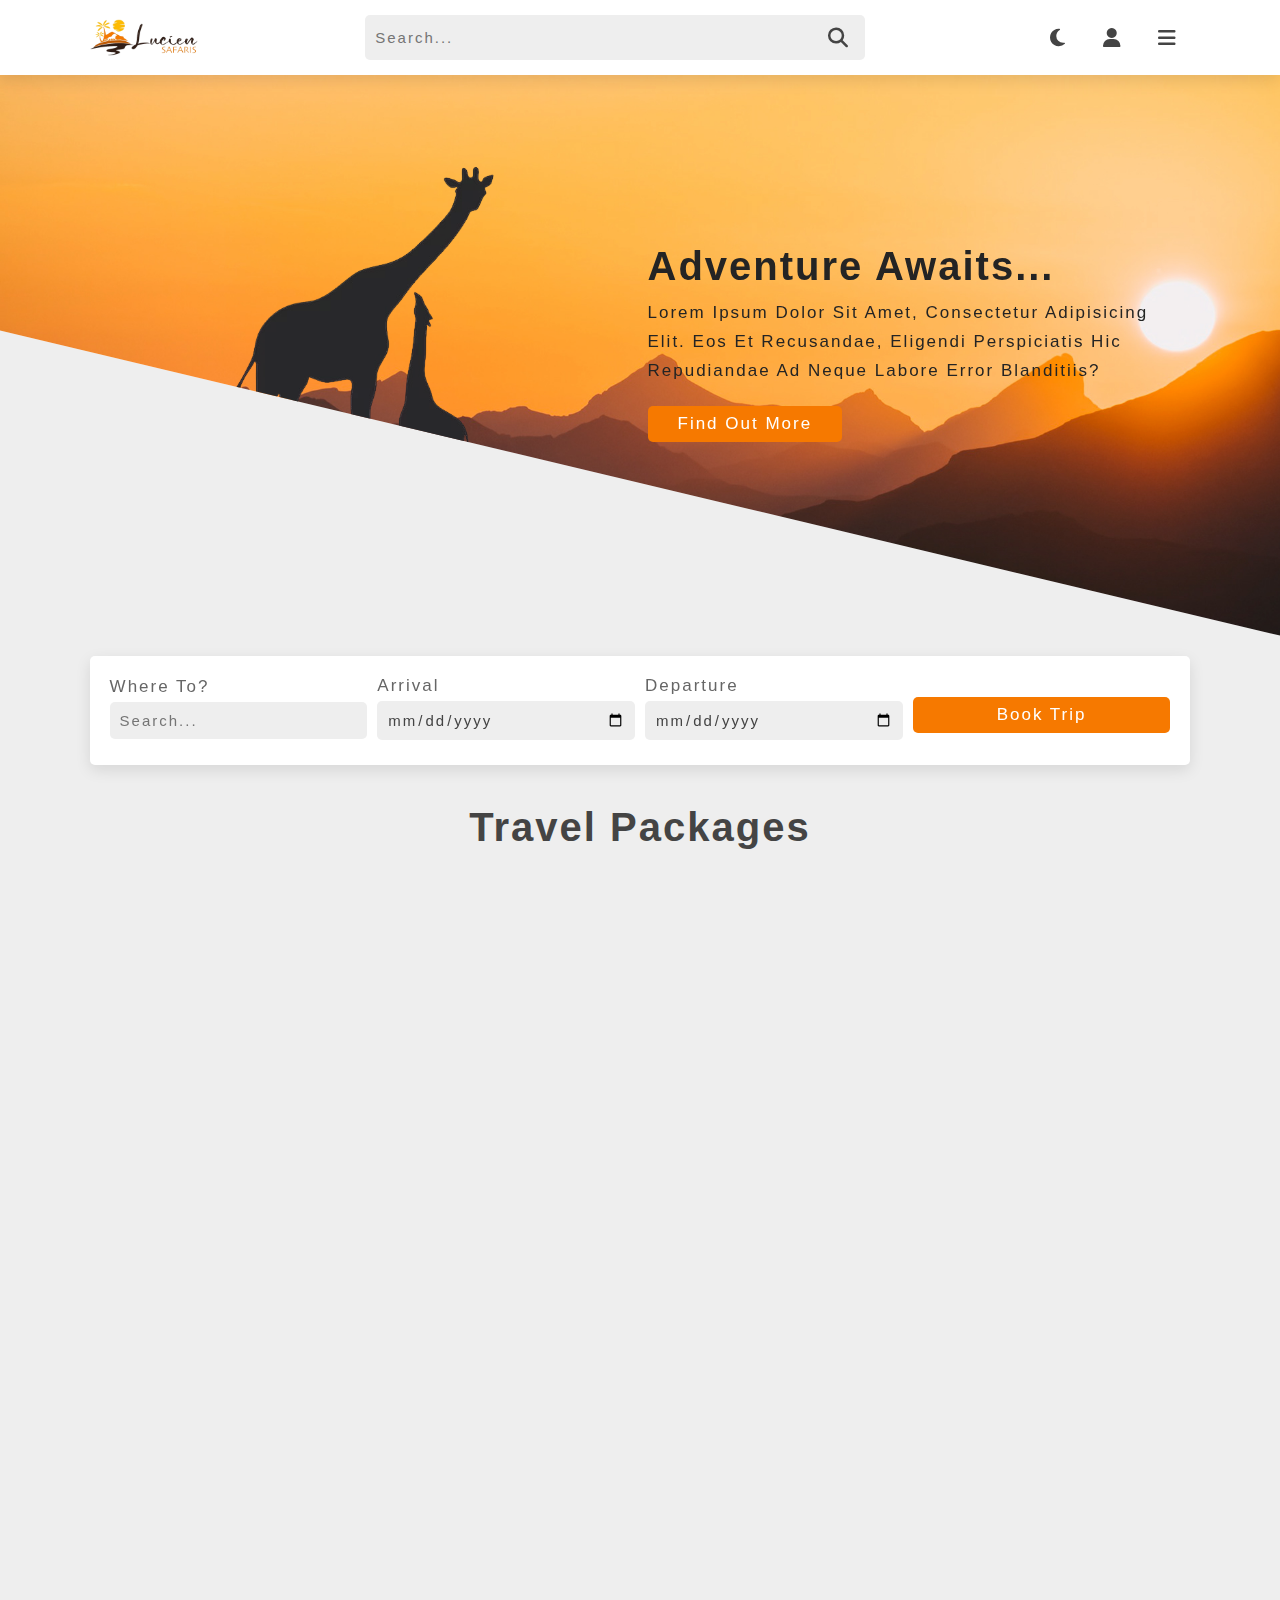
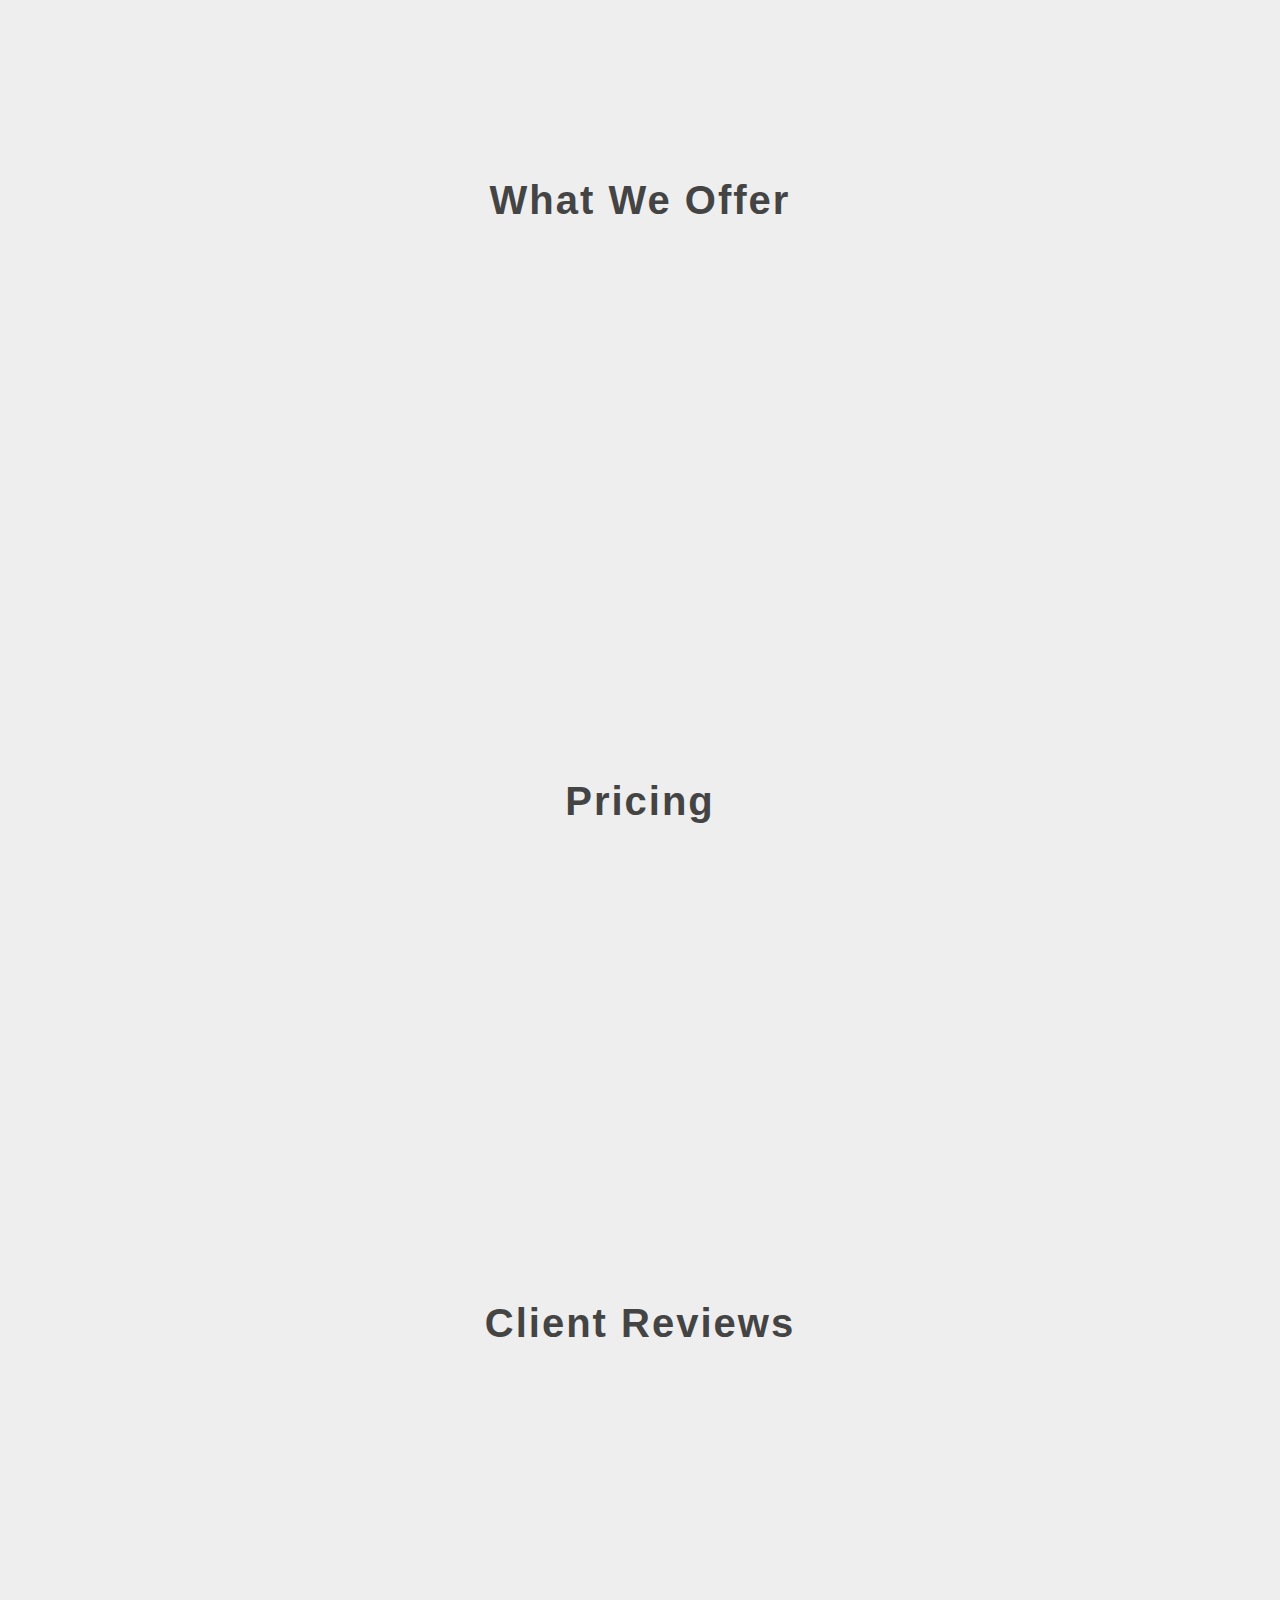
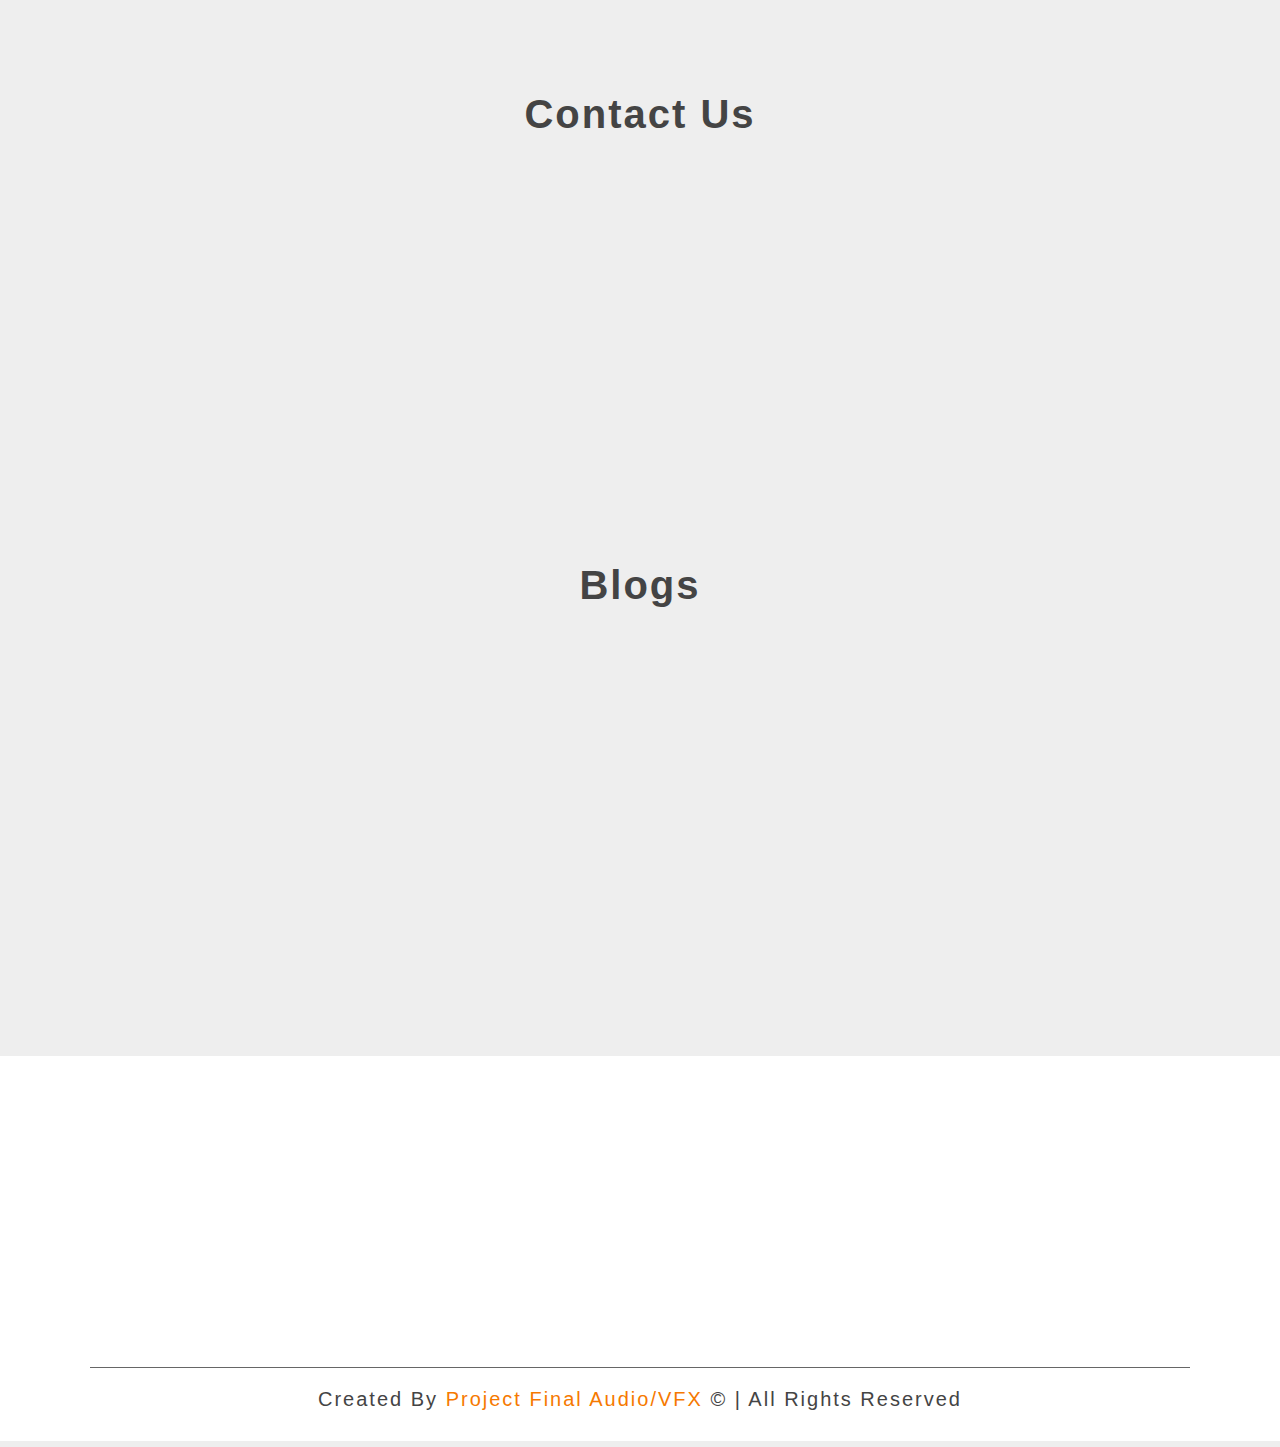
==== commit 65d58d91: "FIX: Fixed hero background image positioning when switching between light and dark themes" ====
--- a/index.html
+++ b/index.html
@@ -9,8 +9,9 @@
   <link rel="stylesheet" href="assets/aos/dist/aos.css">
   <link rel="stylesheet" href="assets/swiperv9.0.4/swiper-bundle.min.css">
   <link rel="stylesheet" href="fonts/fontawesome/css/all.min.css">
-  <link rel="stylesheet" href="css/main.css"> 
-  <!--FAVICON-->>
+  <link rel="stylesheet" href="css/main.css">
+  <!--FAVICON-->
+  <link rel="shortcut icon" href="./icons/favicon.ico" type="image/x-icon">
 </head>
 
 <body>
@@ -65,7 +66,8 @@
 
     <div class="content" data-aos="fade-up">
       <h3 id="home-title">Adventure Awaits...</h3>
-      <p id="home-content">Lorem ipsum dolor sit amet, consectetur adipisicing elit. Eos et recusandae, eligendi perspiciatis hic
+      <p id="home-content">Lorem ipsum dolor sit amet, consectetur adipisicing elit. Eos et recusandae, eligendi
+        perspiciatis hic
         repudiandae ad neque labore error blanditiis?</p>
       <a href="#" class="btn">Find Out More</a>
     </div>
@@ -290,7 +292,8 @@
           <img src="img/client1.jpg" alt="client-profile">
           <h3>Aisha Khayundi</h3>
           <p>
-            Lorem ipsum dolor sit amet consectetur adipisicing elit. Repellat ullam expedita repellendus rerum nemo debitis.
+            Lorem ipsum dolor sit amet consectetur adipisicing elit. Repellat ullam expedita repellendus rerum nemo
+            debitis.
           </p>
           <div class="stars">
             <i class="fas fa-star"></i>
@@ -305,7 +308,8 @@
           <img src="img/client1.jpg" alt="client-profile">
           <h3>Japheth Yahuma</h3>
           <p>
-            Lorem ipsum dolor sit amet consectetur adipisicing elit. Repellat ullam expedita repellendus rerum nemo debitis.
+            Lorem ipsum dolor sit amet consectetur adipisicing elit. Repellat ullam expedita repellendus rerum nemo
+            debitis.
           </p>
           <div class="stars">
             <i class="fas fa-star"></i>
@@ -320,7 +324,8 @@
           <img src="img/client1.jpg" alt="client-profile">
           <h3>Samuel Maswi</h3>
           <p>
-            Lorem ipsum dolor sit amet consectetur adipisicing elit. Repellat ullam expedita repellendus rerum nemo debitis.
+            Lorem ipsum dolor sit amet consectetur adipisicing elit. Repellat ullam expedita repellendus rerum nemo
+            debitis.
           </p>
           <div class="stars">
             <i class="fas fa-star"></i>
@@ -335,7 +340,8 @@
           <img src="img/client1.jpg" alt="client-profile">
           <h3>Roi Odhiambo</h3>
           <p>
-            Lorem ipsum dolor sit amet consectetur adipisicing elit. Repellat ullam expedita repellendus rerum nemo debitis.
+            Lorem ipsum dolor sit amet consectetur adipisicing elit. Repellat ullam expedita repellendus rerum nemo
+            debitis.
           </p>
           <div class="stars">
             <i class="fas fa-star"></i>
@@ -358,12 +364,12 @@
     <form action="#" data-aos="zoom">
       <div class="input-box">
         <input type="text" placeholder="Name..." data-aos="fade-up">
-        <input type="email" placeholder="Email..." data-aos="fade-up">  
+        <input type="email" placeholder="Email..." data-aos="fade-up">
       </div>
 
       <div class="input-box">
         <input type="number" placeholder="Number..." data-aos="fade-up">
-        <input type="text" placeholder="Subject..." data-aos="fade-up">  
+        <input type="text" placeholder="Subject..." data-aos="fade-up">
       </div>
 
       <textarea name="" placeholder="Message..." id="" cols="30" rows="10" data-aos="fade-up"></textarea>
@@ -474,4 +480,5 @@
     });
   </script>
 </body>
+
 </html>--- a/css/main.css
+++ b/css/main.css
@@ -280,13 +280,14 @@
 }
 
 .home .content h3 {
-    color: var(--text-color-1);
+    color: #242424;
     font-size: 4rem;
 }
 
 .home .content p {
-    color: var(--text-color-2);
+    color: #242424;
     font-size: 1.7rem;
+    font-weight: 500;
     line-height: 1.7;
     padding: 1rem 0;
 }
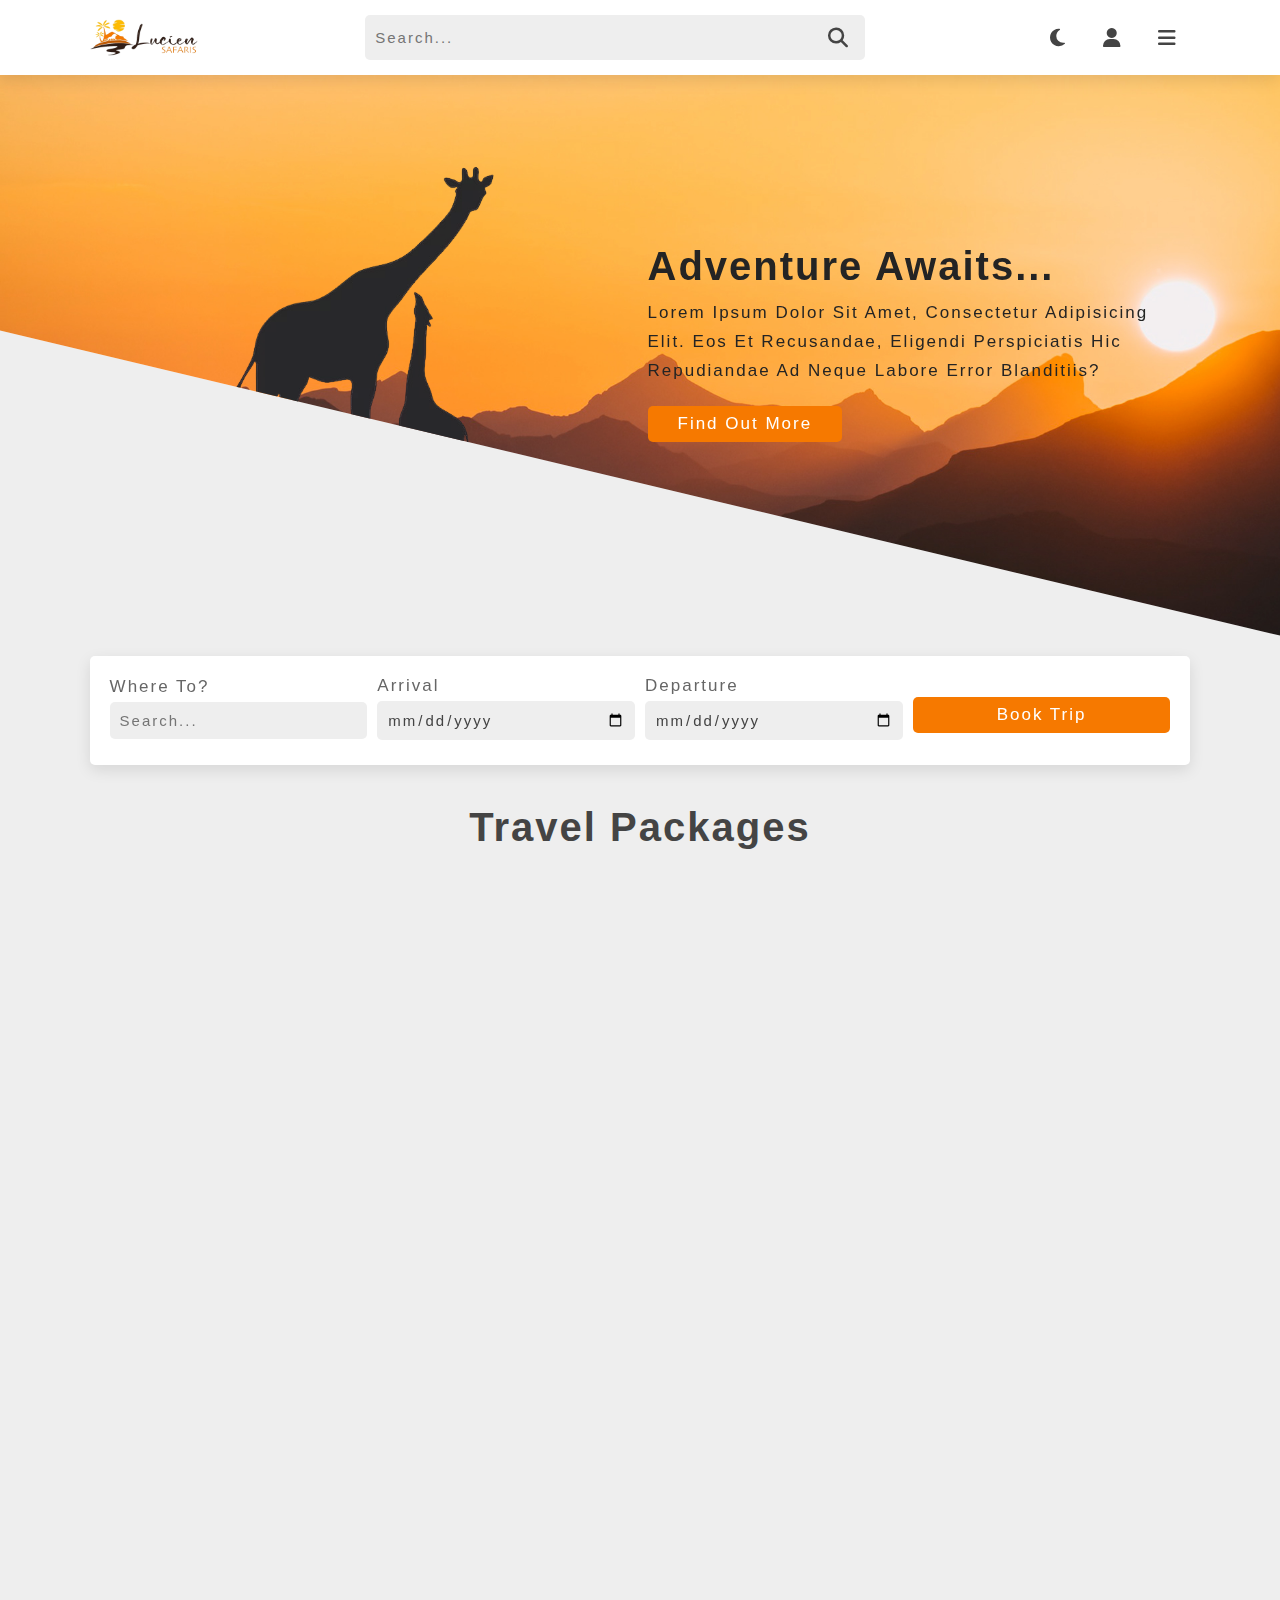
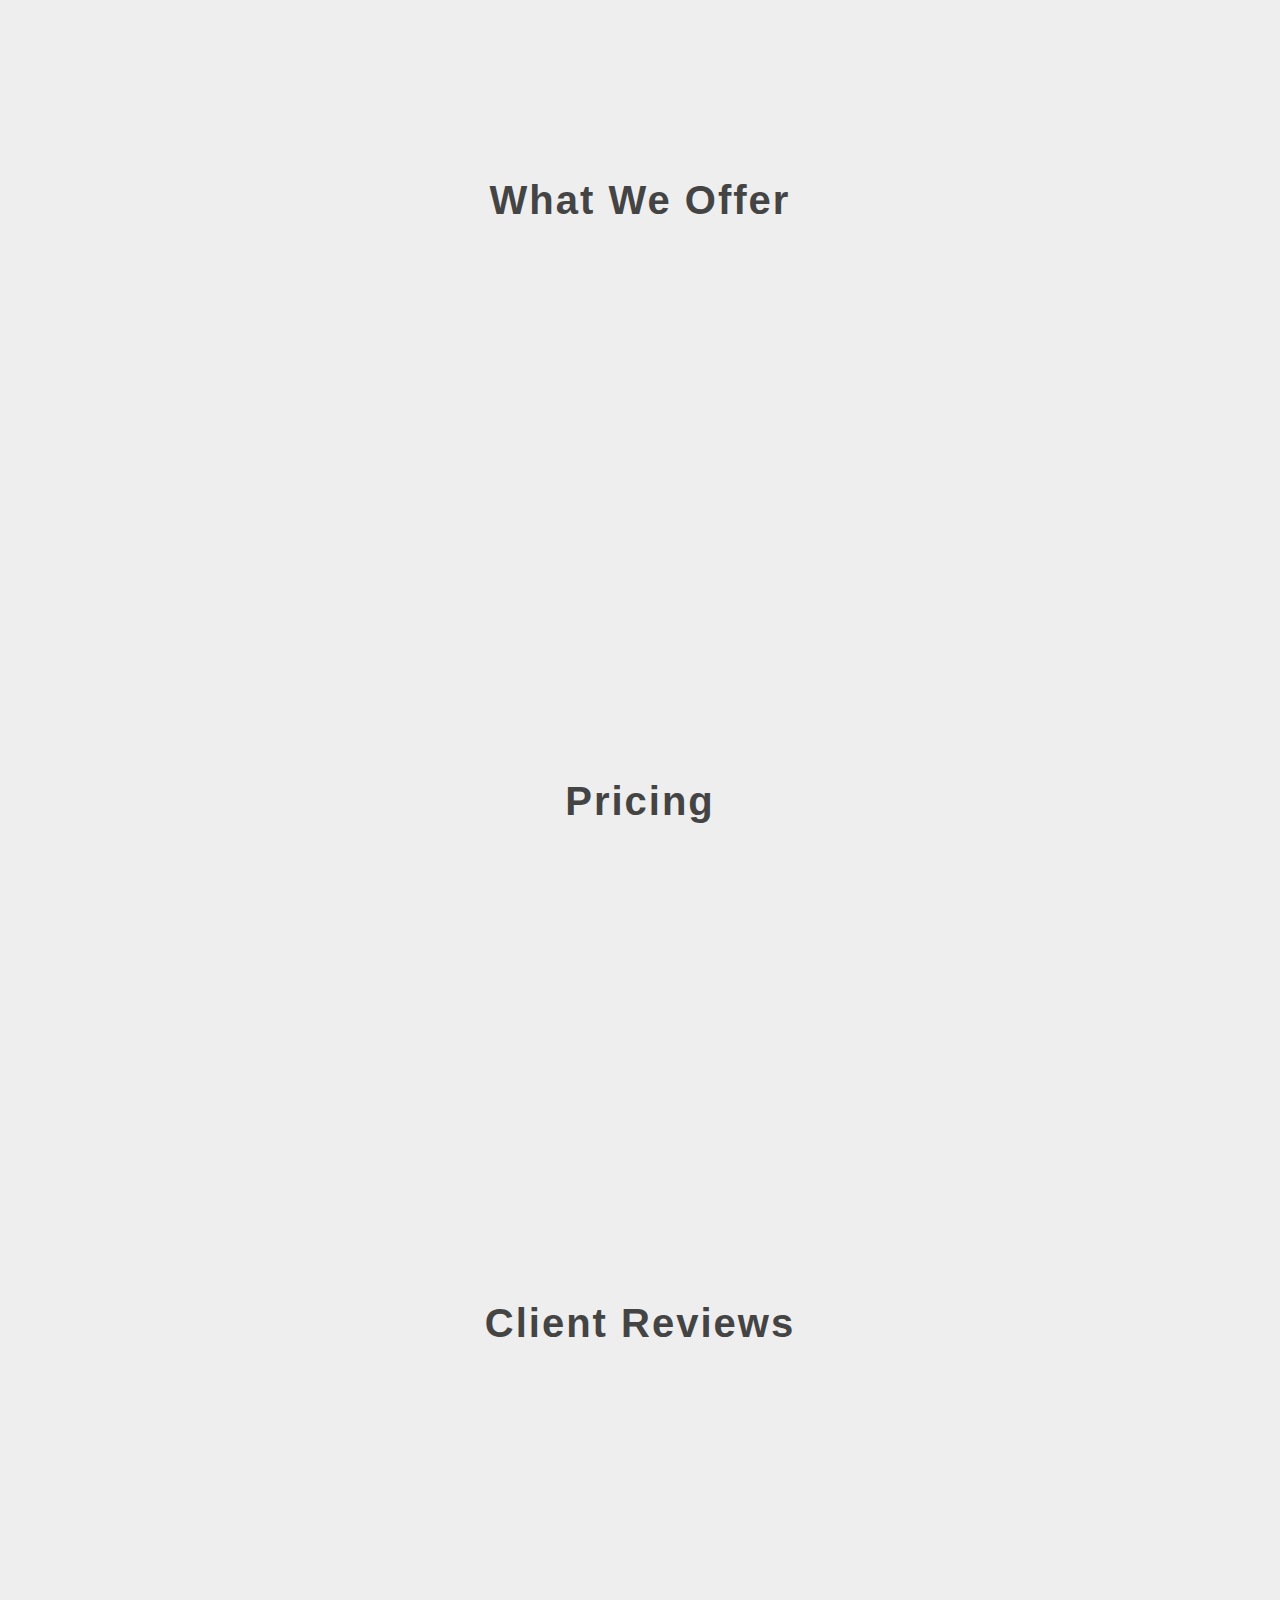
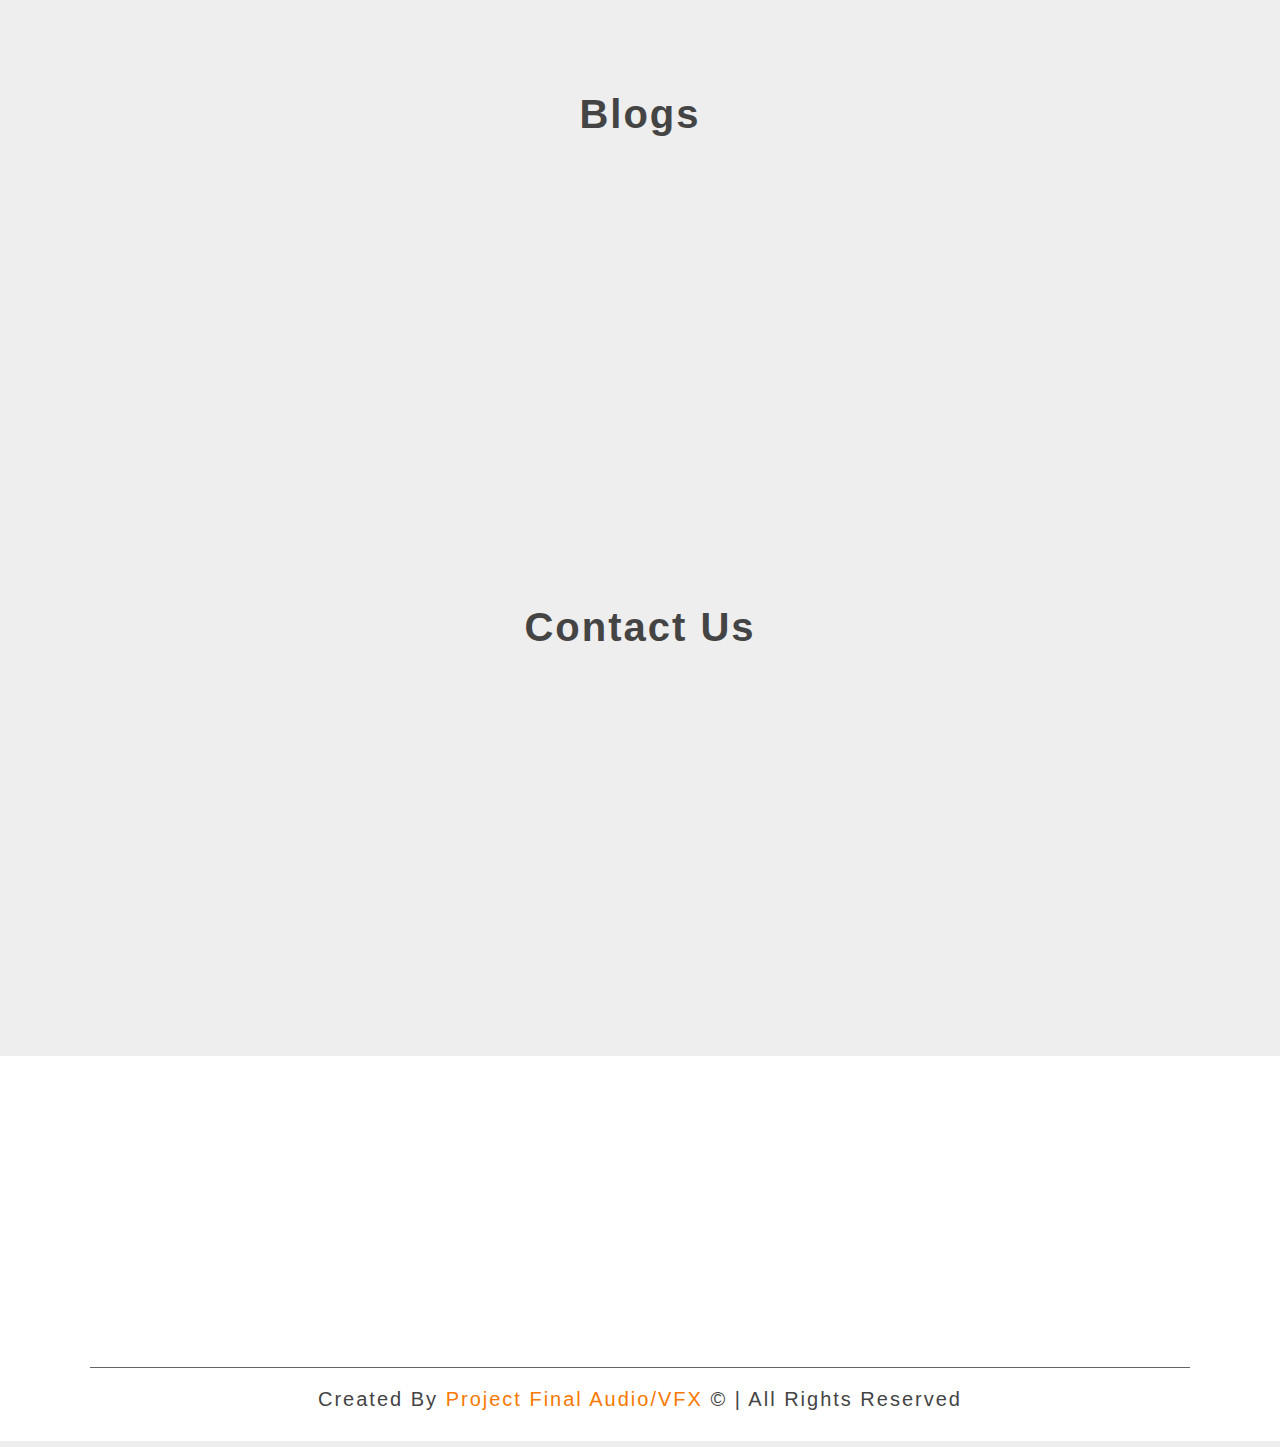
==== commit 8e67d6de: "FIX: Fixed typo in index.html, line 214" ====
--- a/index.html
+++ b/index.html
@@ -211,7 +211,7 @@
       <div class="box" data-aos="zoom-in">
         <span>05</span>
         <i class="fas fa-hiking"></i>
-        <h3>Outdore Activities</h3>
+        <h3>Outdoor Activities</h3>
         <p>Lorem ipsum dolor sit, amet consectetur adipisicing elit. Saepe, quam!</p>
       </div>
 
@@ -356,28 +356,6 @@
     </div>
   </section>
 
-  <!-- CONTACT -->
-  <section class="contact" id="contact">
-
-    <h1 class="heading">Contact Us</h1>
-
-    <form action="#" data-aos="zoom">
-      <div class="input-box">
-        <input type="text" placeholder="Name..." data-aos="fade-up">
-        <input type="email" placeholder="Email..." data-aos="fade-up">
-      </div>
-
-      <div class="input-box">
-        <input type="number" placeholder="Number..." data-aos="fade-up">
-        <input type="text" placeholder="Subject..." data-aos="fade-up">
-      </div>
-
-      <textarea name="" placeholder="Message..." id="" cols="30" rows="10" data-aos="fade-up"></textarea>
-
-      <input type="submit" value="Send Message" class="btn">
-    </form>
-  </section>
-
   <!-- BLOG -->
   <section class="blogs" id="blogs">
 
@@ -428,6 +406,29 @@
       </div>
     </div>
   </section>
+
+   <!-- CONTACT -->
+   <section class="contact" id="contact">
+
+    <h1 class="heading">Contact Us</h1>
+
+    <form action="#" data-aos="zoom">
+      <div class="input-box">
+        <input type="text" placeholder="Name..." data-aos="fade-up">
+        <input type="email" placeholder="Email..." data-aos="fade-up">
+      </div>
+
+      <div class="input-box">
+        <input type="number" placeholder="Number..." data-aos="fade-up">
+        <input type="text" placeholder="Subject..." data-aos="fade-up">
+      </div>
+
+      <textarea name="" placeholder="Message..." id="" cols="30" rows="10" data-aos="fade-up"></textarea>
+
+      <input type="submit" value="Send Message" class="btn">
+    </form>
+  </section>
+
 
   <!-- FOOTER -->
   <section class="footer">
--- a/css/main.css
+++ b/css/main.css
@@ -263,7 +263,7 @@
     flex-wrap: wrap;
     gap: 1.5rem;
     padding-top: 7rem;
-    background: #fff url(/img/bg4.jpg) center center/cover no-repeat;
+    background: #fff url(../img/bg4.jpg) center center/cover no-repeat;
     clip-path: polygon(100% 0, 100% 100%, 0 52%, 0% 0%);
 }
 
